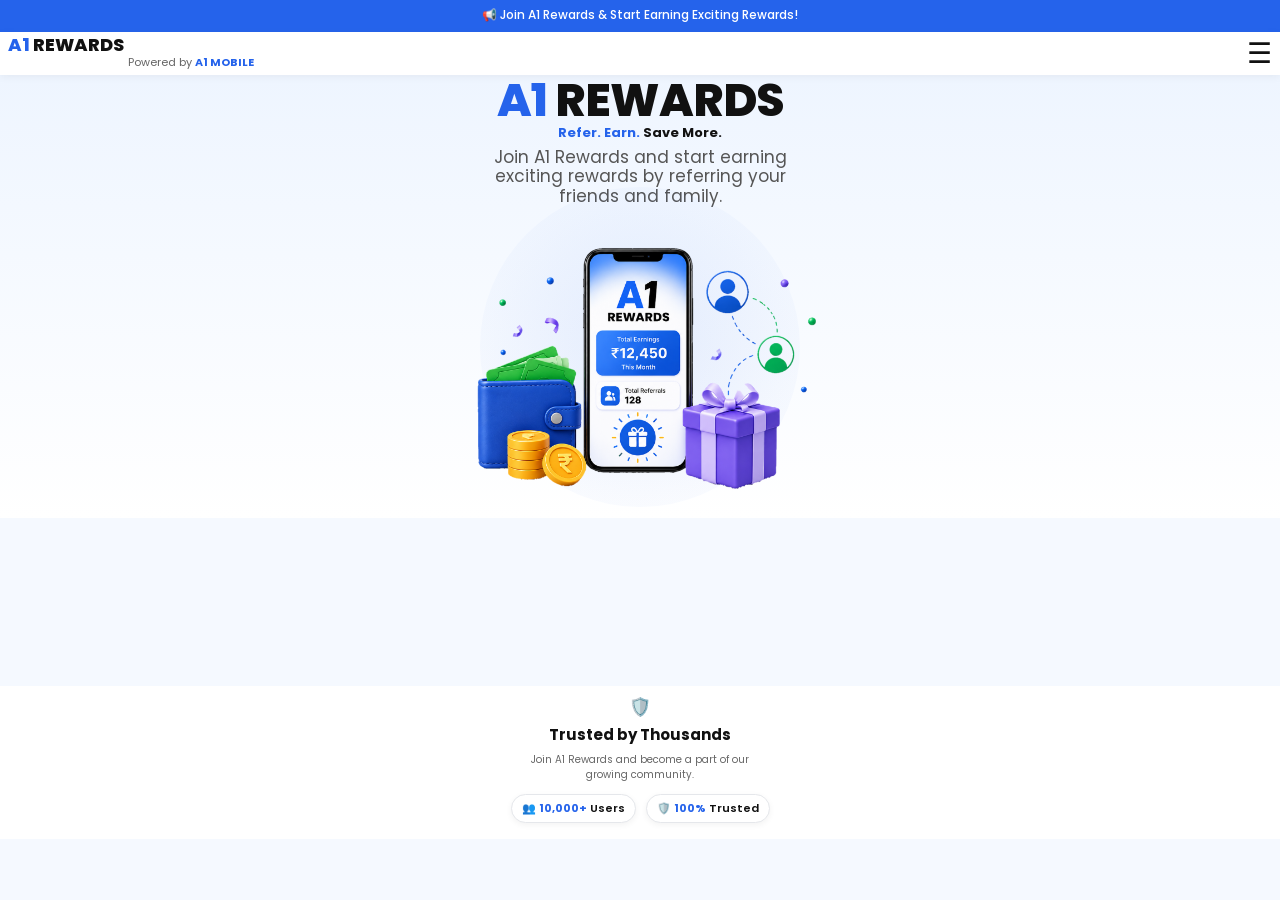
==== index.html @ 9399c65f "Add HTML structure to index.html" ====
<!DOCTYPE html>
<html lang="en">

<head>
    <meta charset="UTF-8">
    <meta name="viewport" content="width=device-width, initial-scale=1.0">

    <title>A1 Rewards</title>
    

    <link rel="stylesheet" href="style.css">

    <link rel="preconnect" href="https://fonts.googleapis.com">
    <link rel="preconnect" href="https://fonts.gstatic.com" crossorigin>

    <link href="https://fonts.googleapis.com/css2?family=Poppins:wght@300;400;500;600;700;800&display=swap" rel="stylesheet">
</head>

<body>

    <!-- ===================================================== -->
<!-- =============== HOME PAGE START ====================== -->
<!-- ===================================================== -->
<main id="homePage">
    
    <!-- Announcement Bar -->
    <div id="announcementBar">

        <p>
            📢 Join A1 Rewards & Start Earning Exciting Rewards!
        </p>

    </div>

    <!-- Header -->
    <header id="mainHeader">

        <div id="logoSection">

            <h1>
                <span class="blue">A1</span>
                <span class="black">REWARDS</span>
            </h1>

            <p>Powered by <span>A1 MOBILE</span></p>

        </div>

        <button id="menuButton">

            ☰

        </button>

    </header>


<!-- Hero Section -->

<section id="heroSection" >

    <div id="heroBackground"></div>

    <div id="heroContent">

        <h2 class="stagger">

            <span class="blue">A1</span>

            <span class="black">REWARDS</span>

        </h2>

        <h3 class="stagger">

            <span class="blue">Refer.</span>

            <span class="blue">Earn.</span>

            <span class="black">Save More.</span>

        </h3>

        <p class="stagger">

            Join A1 Rewards and start earning exciting rewards by referring your friends and family.

        </p>

    </div>

    <div id="heroImage" class="stagger">

        <img src="images/hero.png" alt="Hero Image">

    </div>

</section>
<!-- Action Buttons -->
<section id="homeContent">

    <section id="actionSection" class="reveal">

        <button id="loginBtn" class="stagger">👥 Login</button>
        
        <button id="registerBtn" class="stagger">👤 Register</button>

    </section>

    <section id="featuresSection" class="reveal">

        <div class="featureCard">
            <div class="featureIcon">🛡️</div>
            <h3>100% Secure</h3>
            <p>Your data is always safe</p>
        </div>

        <div class="featureCard">
            <div class="featureIcon">🎁</div>
            <h3>Instant Rewards</h3>
            <p>Earn rewards instantly</p>
        </div>

        <div class="featureCard">
            <div class="featureIcon">⚡</div>
            <h3>Fast Payout</h3>
            <p>Withdraw earnings easily</p>
        </div>

        <div class="featureCard">
            <div class="featureIcon">🎧</div>
            <h3>24/7 Support</h3>
            <p>Always here to help</p>
        </div>

    </section>

    <section id="trustedSection" class="reveal">

        <div id="trustedIcon">🛡️</div>

        <h2>Trusted by Thousands</h2>

        <p>Join A1 Rewards and become a part of our growing community.</p>

        <div id="trustedBadges">

    <div class="trustedBadge">
        👥 <strong>10,000+</strong> Users
    </div>

    <div class="trustedBadge">
        🛡️ <strong>100%</strong> Trusted
    </div>

        </div>

    </section>

</main>

    <!-- ===================================================== -->
<!-- ================ HOME PAGE END ======================= -->
<!-- ===================================================== -->

    <!-- ====================================== -->
<!-- ============ LOGIN PAGE START ========= -->
<!-- ====================================== -->

    <!-- =========================
         LOGIN PAGE
    ========================== -->

    <section id="loginPage">
        <div class="top-bar">
📢 Join A1 Rewards & Start Earning Exciting Rewards!
</div>

<header class="main-header">

    <div class="logo-area">

        <h1>
            <span class="blue">A1</span>
            REWARDS
        </h1>

        <p>
            Powered by
            <span>A1 MOBILE</span>
        </p>

    </div>

<button class="menu-btn">
<svg width="30" height="22" viewBox="0 0 24 24">
    <path d="M3 6H21M3 12H21M3 18H21"
          stroke="#111"
          stroke-width="2.5"
          stroke-linecap="round"/>
</svg>
</button>

</header>

<div class="hero">

    <h2>
        Welcome
        <span>Back!</span>
    </h2>

    <p class="subtitle">
        Login to access your A1 Rewards account
    </p>
<div class="login-card">
<div class="input-group">
    <label class="input-label">Mobile Number</label>

    <div class="input-field">
        <div class="left-icon">
            <img src="images/contact-icon.png" alt="">
        </div>

        <input
            type="tel"
            placeholder="Enter your mobile number">

        <div class="right-icon">
            <img src="images/card.svg" alt="">
        </div>
    </div>
</div>

<div class="input-group password-group">
    <label class="input-label">Password</label>

    <div class="input-field">
        <div class="left-icon">
            <img src="images/lock.png" alt="">
        </div>

        <input
            type="password"
            id="password"
            placeholder="Enter your password">

        <div class="right-icon">
            <img src="images/eye.svg" alt="Show Password">
        </div>
    </div>
</div>
    <div class="remember-row">

    <label class="remember-me">
        <input type="checkbox" checked>
        <span>Remember me</span>
    </label>

    <a href="#" class="forgot-password">
        Forgot Password?
    </a>

    </div>
    <button class="login-btn">
    <img src="images/login.svg" alt="">
    Login
    </button>
<div class="or-divider">
    <span></span>
    <b>OR</b>
    <span></span>
</div>

<div class="register-box">

    <div class="register-icon">
        <img src="images/register.svg" alt="Register">
    </div>

    <div class="register-text">
        <strong>New to A1 Rewards?</strong>
        <small>Create an account and start earning rewards.</small>
    </div>

    <button class="register-btn">
        Register Now
        <span>›</span>
    </button>

</div>
    <div class="security-features">

    <div class="security-item">
        <div class="security-icon">
    <svg viewBox="0 0 48 48" aria-hidden="true">
        <path d="M24 4L39 10V22C39 32 32.5 40 24 44C15.5 40 9 32 9 22V10L24 4Z"/>
        <path d="M17 24L22 29L32 18"/>
    </svg>
        </div>
        <div class="security-text">
            <strong>256-bit SSL</strong>
            <span>Encrypted</span>
        </div>
    </div>

    <div class="security-divider"></div>

    <div class="security-item">
        <div class="security-icon">
    <svg viewBox="0 0 48 48" aria-hidden="true">
        <rect x="10" y="20" width="28" height="22" rx="3"/>
        <path d="M16 20V14C16 9.6 19.6 6 24 6C28.4 6 32 9.6 32 14V20"/>
        <circle cx="24" cy="31" r="2"/>
        <path d="M24 33V37"/>
    </svg>
        </div>
        <div class="security-text">
            <strong>100% Secure</strong>
            <span>&amp; Safe</span>
        </div>
    </div>

    <div class="security-divider"></div>

    <div class="security-item">
        <div class="security-icon">
    <svg viewBox="0 0 48 48" aria-hidden="true">
        <circle cx="18" cy="16" r="7"/>
        <circle cx="32" cy="17" r="6"/>
        <path d="M6 39C6 31.5 11.5 26 18 26C24.5 26 30 31.5 30 39"/>
        <path d="M27 28C34 27.5 40 32 40 39"/>
    </svg>
        </div>
        <div class="security-text">
            <strong>Trusted by</strong>
            <span>Thousands</span>
        </div>
    </div>

    </div>
    
</div>

<div class="bottom-flow">

    <img src="images/bottom-flow.svg" alt="">

</div>
        <img src="images/right-flow.png" class="hero-right-flow" alt="">

    <div class="security-center">

    <img src="images/security-rings.png" class="security-rings" alt="">

        <h1 class="hero-title">
    Welcome <span>Back!</span>
</h1>

<p class="hero-text">
    Login to access your A1 Rewards account
</p>

    </div>
    
    <div class="hero-stars">
    <span style="top:70px;left:45px;opacity:1.8;"></span>
    <span style="top:15px;left:300px;opacity:.30;"></span>
    <span style="top:45px;left:280px;opacity:1.5;"></span>
    <span style="top:120px;left:320px;opacity:.90;"></span>
    <span style="top:200px;left:355px;opacity:.1;"></span>
    <span style="top:210px;left:370px;opacity:.90;"></span>
    <span style="top:240px;left:373px;opacity:.1;"></span>
    <span style="top:45px;left:260px;opacity:.1;"></span>
    </div>
</div>
    </div>
    </section>

<!-- ====================================== -->
<!-- ============= LOGIN PAGE END ========= -->
<!-- ====================================== -->

    <!-- ===================================================== -->
<!-- ============== REGISTER PAGE START ================== -->
<!-- ===================================================== -->

<!DOCTYPE html>
<html lang="en">
<head>
    <meta charset="UTF-8">
    <meta name="viewport" content="width=device-width, initial-scale=1.0">
    <title>A1 Rewards</title>

    <link rel="stylesheet" href="style.css">
</head>

<body>

</body>
</html>
---- style.css ----
/* =========================
   A1 Rewards
   Mobile First
========================= */

/* ===================================================== */
/* =============== HOME PAGE CSS START ================== */
/* ===================================================== */

*{
    margin:0;
    padding:0;
    box-sizing:border-box;
}

body{

    font-family:'Poppins',sans-serif;

    background:#f5f9ff;

    color:#222;

    overflow-x:hidden;

}

/* Announcement */

#announcementBar{

    width:100%;

    background:#2563eb;

    color:#fff;

    text-align:center;

    padding:6px 10px;

    font-size:12px;

    font-weight:500;
   
    min-height: 32px;

}

/* Header */

#mainHeader{
    display:flex;
    justify-content:space-between;
    align-items:center;
    padding:4px 8px;
    background:#fff;
    position:sticky;
    top:0;
    z-index:1000;
    box-shadow:0 2px 8px rgba(0,0,0,.05);
}


/* Logo */

#logoSection h1{

    font-size:18px;

    font-weight:800;

    line-height:1;
   
    margin:0;

}

.blue{

    color:#2563eb;

}

.black{

    color:#111;

}

#logoSection p{

    margin-top:0px;

    font-size:11px;

    color:#666;

   margin-left:120px

}

#logoSection p span{

    color:#2563eb;

    font-weight:700;

}

/* Menu */

#menuButton{

    border:none;

    background:none;

    font-size:28px;

    color:#111;

    cursor:pointer;

}
/* =========================
   HERO SECTION
========================= */

#heroSection{

    position:relative;

    padding:22px 18px 0px;

    text-align:center;

    overflow:hidden;

    background:linear-gradient(180deg,#eef5ff 0%,#ffffff 100%);

}

#heroBackground{
    position:absolute;
    width:390px;
    height:390px;
    border-radius:50%;
    background:rgba(37,99,235,.10);
    top:125px;
    left:50%;
    transform:translateX(-50%);
   opacity:.18;
    z-index:1;
   display:none;
}

#heroContent{

    position:relative;

    z-index:2;

}

#heroContent h2{
    font-weight:800;
    line-height:1;
    margin-bottom:2px;
   margin-top:-20px;
   white-space:nowrap;
   font-size:46px;
   letter-spacing:-1px;
}

#heroContent h3{
    font-size:13px;
    font-weight:700;
    margin-bottom:7px;
    line-height:1.2;
}

#heroContent p{
    max-width:310px;
    margin:0 auto 8px;
    color:#555;
    font-size:17px;
    line-height:1.15;
    font-weight:400;
   text-align: center;
}

#heroImage{

    position:relative;

    z-index:2;

    margin-top:-8px;
   margin-bottom:0px;

}

#heroImage img{
    width:100%;
    max-width:390px;
    display:block;
    margin:0 auto;
   position: relative;
   z-index: 2;
   height:auto;
}

#heroImage::before{
    content:"";
    position:absolute;
    left:50%;
    top:50%;
    transform:translate(-50%,-50%);
    width:320px;
    height:320px;
    border-radius:50%;
    background:radial-gradient(circle, rgba(37,99,235,.10) 0%, rgba(37,99,235,.03) 65%, transparent 100%);
    z-index:-1;
   margin-top: -15px;
   display:block;
}



/* =========================
   BUTTONS
========================= */

#actionSection{

    padding:0px 20px 8px;

     position: relative;

    display:flex;

   z-index: 10;

   margin-top:-25px;
   
   padding-top:0;

    flex-direction:column;

    gap:8px;

}

#loginBtn{

    height:40px;

    border:none;

    border-radius:30px;

    background:#2563eb;

    color:#fff;

    font-size:15px;

    font-weight:700;

    box-shadow:0 10px 25px rgba(37,99,235,.25);
margin-bottom:10px;
}

#registerBtn{

    height:40px;

   margin-bottom:4px;

    border:2px solid #2563eb;

    border-radius:18px;

    background:#fff;

    color:#2563eb;

    font-size:15px;

    font-weight:700;

}
/* =========================
   FEATURES SECTION
========================= */

#featuresSection{
    display:grid;
    grid-template-columns:repeat(4,1fr);
    gap:0;
    margin:8px 16px 0;
    background:#fff;
    border-radius:18px;
    overflow:hidden;
    box-shadow:0 6px 18px rgba(0,0,0,.06);
}

.featureCard{
    text-align:center;
    padding:6px 3px;
    min-height:70px;
    border-right:1px solid #ececec;
    background:#fff;
}

.featureCard:last-child{
    border-right:none;
}

.featureIcon{
    font-size:17px;
    margin-bottom:3px;
}

.featureCard h3{
    font-size:7px;
    font-weight:700;
    color:#111;
    margin-bottom:2px;
   line-height:1.1;
}

.featureCard p{
    font-size:6px;
    color:#666;
    line-height:1.2;
}

@media(max-width:768px){

    #featuresSection{
        grid-template-columns:repeat(4,1fr);
        margin:0 12px;
    }

    .featureCard{
        padding:8px 4px;
    }

    .featureIcon{
        font-size:20px;
    }

    .featureCard h3{
        font-size:9px;
    }

    .featureCard p{
        font-size:8px;
        line-height:1.3;
    }

}
/* =========================
   TRUSTED SECTION
========================= */

#trustedSection{
    padding:2px 18px 16px;
   margin-top:5px;
    text-align:center;
    background:#fff;
}

#trustedIcon{
    font-size:18px;
    margin-bottom:6px;
   margin-top:5px;
}

#trustedSection h2{
    font-size:15px;
    font-weight:700;
    color:#111;
   margin-top:0;
    margin-bottom:8px;
   line-height:1.2;
}

#trustedSection p{
    max-width:240px;
   margin:0 auto 12px;
    font-size:10px;
    line-height:1.5;
    color:#666;
}

#trustedBadges{
    display:flex;
    justify-content:center;
    gap:10px;
    flex-wrap:wrap;
    margin-top:8px;
}

.trustedBadge{
    background:#fff;
    border:1px solid #e5e7eb;
    border-radius:18px;
    padding:5px 10px;
    font-size:11px;
    font-weight:600;
    color:#111;
    box-shadow:0 2px 6px rgba(0,0,0,.05);
}

.trustedBadge strong{
    color:#2563eb;
}

/* ===================================================== */
/* ============ HOME PAGE LOAD ANIMATIONS ============== */
/* ===================================================== */

#announcementBar,
#mainHeader,
#heroContent h2,
#heroContent h3,
#heroContent p,
#heroImage,
#loginBtn,
#registerBtn,
.featureCard,
#trustedSection{
   opacity:0;

}

/* Announcement */

#announcementBar{
    animation:topSlide .6s ease forwards;
}

/* Header */

#mainHeader{
    animation:topSlide .7s ease forwards;
    animation-delay:.15s;
}

/* Hero Title */

#heroContent h2{
    animation:zoomIn .7s ease forwards;
    animation-delay:.35s;
}

/* Hero Subtitle */

#heroContent h3{
    animation:fadeUp .6s ease forwards;
    animation-delay:.55s;
}

/* Hero Text */

#heroContent p{
    animation:fadeUp .6s ease forwards;
    animation-delay:.75s;
}

/* Hero Image */

#heroImage{
    animation:zoomImage .8s ease forwards;
    animation-delay:.95s;
}

/* Login */

#loginBtn{
    animation:fadeUp .6s ease forwards;
    animation-delay:1.15s;
}

/* Register */

#registerBtn{
    animation:fadeUp .6s ease forwards;
    animation-delay:1.3s;
}

/* Features */

.featureCard:nth-child(1){
    animation:fadeUp .5s ease forwards;
    animation-delay:1.45s;
}

.featureCard:nth-child(2){
    animation:fadeUp .5s ease forwards;
    animation-delay:1.55s;
}

.featureCard:nth-child(3){
    animation:fadeUp .5s ease forwards;
    animation-delay:1.65s;
}

.featureCard:nth-child(4){
    animation:fadeUp .5s ease forwards;
    animation-delay:1.75s;
}

/* Trusted */

#trustedSection{
    animation:fadeUp .6s ease forwards;
    animation-delay:1.95s;
}

/* ================= KEYFRAMES ================= */

@keyframes topSlide{

    from{
        opacity:0;
        transform:translateY(-30px);
    }

    to{
        opacity:1;
        transform:translateY(0);
    }

}

@keyframes fadeUp{

    from{
        opacity:0;
        transform:translateY(35px);
    }

    to{
        opacity:1;
        transform:translateY(0);
    }

}

@keyframes zoomIn{

    from{
        opacity:0;
        transform:scale(.8);
    }

    to{
        opacity:1;
        transform:scale(1);
    }

}

@keyframes zoomImage{

    from{
        opacity:0;
        transform:scale(.8);
    }

    to{
        opacity:1;
        transform:scale(1);
    }

}

/* ========================================= */
/* HERO FLOATING ANIMATION */
/* ========================================= */

#heroImage img{

    animation:
    zoomImage .8s ease forwards,
    heroFloat 4s ease-in-out infinite;

    animation-delay:
    .95s,
    1.8s;

}

@keyframes heroFloat{

    0%{
        transform:translateY(0px);
    }

    50%{
        transform:translateY(-10px);
    }

    100%{
        transform:translateY(0px);
    }

}

/* ========================================= */
/* PREMIUM GLOW ANIMATIONS */
/* ========================================= */

/* Hero Glow */

#heroImage::before{

    animation: glowPulse 5s ease-in-out infinite;

}

/* Login Button */

#loginBtn{

    animation:
        fadeUp .6s ease forwards,
        buttonPulse 2.8s ease-in-out infinite;

    animation-delay:
        1.15s,
        2.2s;

}

/* Register Button */

#registerBtn{

    transition:.35s ease;

}

#registerBtn:hover{

    transform:translateY(-2px);

    box-shadow:0 10px 25px rgba(37,99,235,.18);

}

/* ============================= */

@keyframes glowPulse{

    0%{

        transform:translate(-50%,-50%) scale(1);

        opacity:.25;

    }

    50%{

        transform:translate(-50%,-50%) scale(1.08);

        opacity:.45;

    }

    100%{

        transform:translate(-50%,-50%) scale(1);

        opacity:.25;

    }

}

@keyframes buttonPulse{

    0%{

        box-shadow:0 10px 25px rgba(37,99,235,.25);

    }

    50%{

        box-shadow:0 0 35px rgba(37,99,235,.45);

    }

    100%{

        box-shadow:0 10px 25px rgba(37,99,235,.25);

    }

}

/* ========================================= */
/* SCROLL REVEAL */
/* ========================================= */

.reveal{

    opacity:0;

    transform:translateY(50px);

    transition:

        opacity .8s ease,

        transform .8s ease;

}

.reveal.active{

    opacity:1;

    transform:translateY(0);

}

/* ========================================= */
/* STAGGER ANIMATION */
/* ========================================= */

.stagger{

    opacity:0;

    transform:translateY(25px);

}

.stagger.show{

    animation:staggerUp .65s ease forwards;

}

@keyframes staggerUp{

    from{

        opacity:0;

        transform:translateY(25px);

    }

    to{

        opacity:1;

        transform:translateY(0);

    }

}

/* LOGIN BUTTON CLICK EFFECT */
#loginBtn{
    cursor: pointer;
    transition: transform 0.12s ease, box-shadow 0.12s ease;
}

#loginBtn:active{
    transform: scale(0.94);
    box-shadow: 0 4px 12px rgba(37,99,235,.25);
}

#registerBtn{
    cursor: pointer;
    transition: transform 0.12s ease, box-shadow 0.12s ease;
}

#registerBtn:active{
    transform: scale(0.94);
    box-shadow: 0 4px 12px rgba(37,99,235,.18);
}

/* ===================================================== */
/* ================ HOME PAGE CSS END =================== */
/* ===================================================== */


/* ===================================================== */
/* ================ 02. LOGIN PAGE CSS START =========== */
/* ===================================================== */
*{
    margin:0;
    padding:0;
    
    box-sizing:border-box;
}

.hero{
    
    height:calc(100vh - 75px);

    text-align:center;
    padding-top:35px;
    color:#fff;
    overflow:hidden;
   background:linear-gradient(
        180deg,
        #04112d 0%,
        #061b52 35%,
        #0a3ea8 70%,
        #8fb6ff 88%,
        #ffffff 100%
    );
}

/* PAGE SWITCH FIX */

#homePage{
    display:block;
}

#loginPage{
    display:none;
}

body.login-mode #homePage{
    display:none !important;
}

body.login-mode #loginPage{
    display:block !important;
}

.hero{
    position: relative;
    overflow: hidden;
}

.hero::before{
    content: "";
    position: absolute;

    top: -25px;
    left: -25px;

    width: 200px;
    height: 200px;

    background: url("images/left-shield.png") no-repeat;
    background-size: contain;

    opacity: .30;
    
    pointer-events: none;
    z-index: 0;
}
/* BLUE FOG */
.hero::after{
    content: "";
    position: absolute;

    top: -115px;
    left: 0px;

    width: 220px;
    height: 220px;

    background: radial-gradient(circle,
    rgba(45,130,255,.45) 0%,
    rgba(35,110,255,.25) 45%,
    rgba(20,70,180,.10) 70%,
    transparent 100%);
    border-radius: 50%;

    opacity: .8;
    filter: blur(35px);

    pointer-events: none;
    z-index: 1;
}
/* TOP BAR */
.top-bar{
    height:25px;
    background:#1f5cff;
    color:#fff;
    display:flex;
    align-items:center;
    justify-content:center;
    font-size:12px;
    font-weight:600;
    text-align:center;
    padding:0 12px;
    line-height:1.2;
}
/* HEADER */

.main-header{
    height:50px;
    background:#fff;
    display:flex;
    align-items:center;
    justify-content:space-between;
    padding:0 18px;
    box-shadow:0 2px 12px rgba(0,0,0,.08);
}
.logo-area h1{
    font-size:20px;
    margin:0;
    font-weight:800;
}

.logo-area p{
    margin-top:2px;
    font-size:7px;
    color:#666;
}

.logo-area span{
    color:#1f5cff;
}
.menu-btn{
    width:40px;
    height:40px;
    display:flex;
    align-items:center;
    justify-content:center;
    background:transparent;
    border:none;
    padding:0;
    margin-right:8px;
}

/* HERO */



.security-logo{

    width:110px;

}

.hero h2{
display: none;
}

.hero h2 span{

    color:#1e6bff;

}

.subtitle{
display: none;
}

/* LOGIN CARD */

.login-card{
    width:95%;
    max-width:590px;
    
    background:#fff;

    border-radius:28px;

    padding:36px 14px 60px;

    box-shadow:
    0 15px 40px rgba(0,0,0,.18);
position:absolute;

left:50%;
top:200px;

transform:translateX(-50%);

z-index:10;
    padding-bottom: 35px !important;
}

.hero-right-flow{
    position: absolute;

    right: -30px;
    top: -20px;

    width: 150px;
    height: auto;

    opacity: .10;

    pointer-events: none;
    z-index: 0;
    }
.hero-stars{
    position:absolute;
    inset:0;
    pointer-events:none;
    z-index:1;
}
.hero-stars span{
    position:absolute;
    width:4px;
    height:4px;
    border-radius:50%;
    background:#4fb8ff;
    box-shadow:
    0 0 5px #4fb8ff,
    0 0 12px #4fb8ff,
    0 0 22px #4fb8ff,
    0 0 35px rgba(79,184,255,.8);
}

.hero-stars span::after{
    content:"";
    position:absolute;

    width:2px;
    height:2px;

    top:1px;
    left:1px;

    border-radius:50%;
    background:#ffffff;

    box-shadow:0 0 6px #ffffff;
}

.security-rings{
    position: absolute;
    top: -35px;
    left: 50%;
    transform: translateX(-50%);
    width: 160px;
    height: auto;
    z-index: 2;
    pointer-events: none;
}

.hero-title{
    margin-top: 80px;
    font-size: 35px;
    font-weight: 800;
    color: #ffffff;
    text-align: center;
}

.hero-title span{
    color: #1e6bff;
}

.hero-text{
    margin-bottom: 20px;
    margin-top: 0px;
    font-size: 15px;
    color: rgba(255,255,255,.85);
    text-align: center;
}
.input-label{
    display:block;
    text-align:left;
    padding-left:2px;
    font-size:14px;
    font-weight:700;
    color:#111;
    position:relative;
    left:0px;
    margin-top: -8px;
    margin-bottom:6px;
}

.input-field{
    margin-left: -10px;
    position: relative;
    width:100%;
    max-width:100%;
    margin-top: 10px;
    height:35px;
    border:2px solid #eceffd;
    border-radius:8px;
    overflow:hidden;
    background:#fff;
    display:flex;
    align-items:center;
    border: 1px solid #e8ecfa;

    padding:0 6px;   /* ya 8px */
}

.left-icon{
    width:30px;
    height:30px;

    margin:0 6px 0 0;          /* ye sabse important hai */

    border-radius:3px;

    background:linear-gradient(180deg,#2f7cff,#155dff);

    display:flex;
    align-items:center;
    justify-content:center;

    box-shadow:0 6px 14px rgba(47,124,255,.35);

    flex-shrink:0;
}

.left-icon img{
    position: relative;
    top: 0px;
    width:50px;
    height:50px;
    object-fit:contain;
}

.input-field input{
    border: none;
    outline: none;
    background: transparent;
    flex: 1;
    font-size: 16px;
    padding: 0 10px;
    padding-left:16px;
    padding-right:12px;
}
.right-icon{

    width:62px;

    display:flex;

    justify-content:center;

    align-items:center;

    font-size:22px;

    color:#bdbdbd;
}

.right-icon{
    width:60px;
    display:flex;
    align-items:center;
    justify-content:center;
}

.right-icon img{
    width:24px;
    height:24px;
    opacity:0.6;
    cursor:pointer;
}

.input-group{
    margin-bottom:22px;
}

.password-group{
    margin-top:8px;
}

.remember-row{
    display:flex;
    justify-content:space-between;
    align-items:center;
    margin:18px 10px 25px;
}

.remember-me{
    display:flex;
    align-items:center;
    gap:8px;
    font-size:16px;
    color:#333;
    font-weight:500;
}

.remember-me input{
    width:18px;
    height:18px;
    accent-color:#1565ff;
}

.forgot-password{
    color:#1565ff;
    text-decoration:none;
    font-size:16px;
    font-weight:600;
}

.forgot-password:hover{
    text-decoration:underline;
}

.login-btn{
    width:100%;
    height:40px;
    margin-top:20px;
    border:none;
    border-radius:30px;
    background:linear-gradient(90deg,#0f5cff,#1f6cff);
    color:#fff;
    font-size:15px;
    font-weight:700;
    display:flex;
    justify-content:center;
    align-items:center;
    gap:12px;
    cursor:pointer;
    box-shadow:0 8px 20px rgba(0,80,255,.35);
}

.login-btn img{
    width:24px;
    height:24px;
    filter:brightness(0) invert(1);
}

/* OR DIVIDER */

.or-divider{
    width:100%;
    display:flex;
    align-items:center;
    gap:8px;
    margin:28px 0 20px;
    margin-top: 5px !important;
    margin-bottom: 8px !important;
}

.or-divider span{
    flex:1;
    height:1px;
    background:#d9dfe8;
}

.or-divider b{
    font-size:14px;
    font-weight:500;
    color:#777;
}


/* REGISTER BOX */

.register-box{
    width:100%;
    height: 60px;
    min-height:60px;
    padding:8px 12px;
    background:#f1f6ff;
    border-radius:18px;

    display:flex;
    align-items:center;
    gap:12px;

    box-sizing:border-box;
}


/* REGISTER ICON */

.register-icon{
    width:40px;
    height:40px;
    flex-shrink:0;

    display:flex;
    align-items:center;
    justify-content:center;
}

.register-icon img{
    width:100%;
    height:100%;
    object-fit:contain;
}


/* TEXT */

.register-text{
    flex:1;
    justify-content: center;
    min-width:0;
    margin-left: 8px;
    align-items: flex-start;
    display:flex;
    text-align: left;
    transform: translateY(2px);
    flex-direction:column;
    gap:4px;
}

.register-text strong{
    display: block;
    margin-bottom: 4px;
    font-size:10px;
    line-height: 20px;
    color:#111;
    white-space:nowrap;
}

.register-text small{
    display:block;
    font-size:8px;
    color:#667085;
    line-height:18px;
    font-weight:550;

    margin-top:-15px !important;
}


/* REGISTER BUTTON */

.register-btn{
    flex-shrink:0;
    height:21px;
    padding:0 10px;

    background:#fff;
    border:1.5px solid #1465df;
    border-radius:8px;

    color:#1465df;
    font-size:8px;
    font-weight:600;

    display:flex;
    align-items:center;
    gap:5px;
}

.register-btn span{
    font-size:18px;
    line-height:1;
}

/* SECURITY FEATURES */
.security-icon {
    width: 30px;
    height: 30px;
    flex-shrink: 0;
    display: flex;
    align-items: center;
    justify-content: center;
    transform: translateY(8px);
}

.security-icon svg {
    width: 28px;
    height: 28px;
    fill: none;
    stroke: #1769e8;
    stroke-width: 2.2;
    stroke-linecap: round;
    stroke-linejoin: round;
}
.security-text {
    display: flex;
    flex-direction: column;
    justify-content: center;
    line-height: 15px;
    text-align: left;
}

.security-text strong {
    font-size: 11px;
    font-weight: 600;
    color: #222;
    white-space: nowrap;
}

.security-text span {
    font-size: 10px;
    font-weight: 400;
    color: #555;
    white-space: nowrap;
}

.security-features {
    width: 100%;
    display: flex;
    flex-direction: row;
    align-items: center;
    justify-content: space-between;
    gap: 0;
    margin-top: 18px;
    padding: 0 8px;
    box-sizing: border-box;
}

.security-item {
    flex: 1;
    display: flex;
    flex-direction: row;
    align-items: center;
    justify-content: center;
    gap: 7px;
    min-width: 0;
}

.security-divider {
    width: 1px;
    height: 32px;
    background: #d8d8d8;
    flex-shrink: 0;
}

.bottom-flow {
    position: absolute;
    left: 0;
    bottom: -30px;
    width: 100%;
    height: 150px;
    overflow: hidden;
    z-index: 1;
    pointer-events: none;
}

.bottom-flow img {
    display: block;
    width: 100%;
    height: 100%;
    object-fit: fill;
}

/* ===== FINAL BOTTOM FLOW + LOGO ===== */

.bottom-flow {
    position: absolute !important;
    left: 0 !important;
    bottom: -15px !important;

    width: 100% !important;
    height: 125px !important;

    margin: 0 !important;
    padding: 0 !important;

    overflow: visible !important;
    line-height: 0 !important;

    z-index: 1 !important;
    pointer-events: none !important;

    background: transparent !important;
}

/* Only bottom wave */
.bottom-flow > img:first-child {
    display: block !important;

    width: 100% !important;
    height: 125px !important;

    object-fit: fill !important;
    object-position: center bottom !important;

    margin: 0 !important;
    padding: 0 !important;
}
/* ===== ADVANCED ANIMATION 01 ===== */

.security-rings {
    animation: securityPulse 2.8s ease-in-out infinite;
    transform-origin: 50% 50%;
    will-change: filter, opacity;
}

@keyframes securityPulse {
    0%, 100% {
        filter:
            drop-shadow(0 0 2px rgba(0, 180, 255, .25))
            drop-shadow(0 0 6px rgba(0, 120, 255, .10));
        opacity: .94;
    }

    50% {
        filter:
            drop-shadow(0 0 5px rgba(0, 210, 255, .75))
            drop-shadow(0 0 18px rgba(0, 130, 255, .45));
        opacity: 1;
    }
}

/* ===== ADVANCED STAR TWINKLE ===== */

.hero-stars span {
    animation: starTwinkle 2s ease-in-out infinite;
    transform-origin: center;
    will-change: transform, opacity, filter;
}

.hero-stars span:nth-child(1) {
    animation-delay: 0s;
}

.hero-stars span:nth-child(2) {
    animation-delay: .35s;
}

.hero-stars span:nth-child(3) {
    animation-delay: .7s;
}

.hero-stars span:nth-child(4) {
    animation-delay: 1.05s;
}

.hero-stars span:nth-child(5) {
    animation-delay: 1.4s;
}

.hero-stars span:nth-child(6) {
    animation-delay: 1.75s;
}

.hero-stars span:nth-child(7) {
    animation-delay: .5s;
}

.hero-stars span:nth-child(8) {
    animation-delay: 1.2s;
}

@keyframes starTwinkle {

    0%, 100% {
        transform: scale(.55);
        opacity: .25;
        filter: brightness(.8);
    }

    50% {
        transform: scale(1.8);
        opacity: 1;
        filter: brightness(2);
    }
}

/* ===== STEP 3 : SECURITY SHIELD ENERGY ===== */

.security-rings {
    animation:
        shieldPulse 2.8s ease-in-out infinite,
        shieldGlow 2.8s ease-in-out infinite;
    transform-origin: center;
    will-change: transform, filter;
}

@keyframes shieldPulse {
    0%, 100% {
        transform: translateX(-50%) scale(0.96);
    }

    50% {
        transform: translateX(-50%) scale(1.06);
    }
}

@keyframes shieldGlow {
    0%, 100% {
        filter: brightness(1) drop-shadow(0 0 0px rgba(0, 180, 255, 0));
    }

    50% {
        filter: brightness(1.25) drop-shadow(0 0 12px rgba(0, 200, 255, 0.75));
    }
}

.security-rings {
    animation:
        shieldPulse 2.8s ease-in-out infinite,
        shieldGlow 2.8s ease-in-out infinite;
    transform-origin: center;
    will-change: transform, filter;
}

@keyframes shieldPulse {
    0%, 100% {
        transform: translateX(-50%) scale(0.96);
    }

    50% {
        transform: translateX(-50%) scale(1.06);
    }
}

@keyframes shieldGlow {
    0%, 100% {
        filter: brightness(1) drop-shadow(0 0 0px rgba(0, 180, 255, 0));
    }

    50% {
        filter: brightness(1.25) drop-shadow(0 0 12px rgba(0, 200, 255, 0.75));
    }
}


/* ===== STEP 4 : LOGIN BUTTON LIGHT SWEEP ===== */

.login-btn {
    position: relative;
    overflow: hidden;
    isolation: isolate;
}

/* Moving light */
.login-btn::before {
    content: "";
    position: absolute;
    top: 0;
    left: -80%;
    width: 45%;
    height: 100%;

    background: linear-gradient(
        110deg,
        transparent 0%,
        rgba(255,255,255,0.08) 35%,
        rgba(255,255,255,0.65) 50%,
        rgba(255,255,255,0.08) 65%,
        transparent 100%
    );

    transform: skewX(-20deg);
    animation: loginShine 3.2s ease-in-out infinite;

    pointer-events: none;
    z-index: 1;
}

/* Icon + text uper rahenge */
.login-btn img,
.login-btn {
    isolation: isolate;
}

@keyframes loginShine {
    0% {
        left: -80%;
    }

    45%,
    100% {
        left: 130%;
    }
}

/* ===== STEP 5 : ADVANCED INPUT FOCUS ===== */

.login-input {
    transition:
        border-color 0.3s ease,
        box-shadow 0.3s ease,
        transform 0.25s ease,
        background 0.3s ease;
}

.login-input:focus {
    border-color: #2475ff !important;
    background: #ffffff !important;

    box-shadow:
        0 0 0 3px rgba(36, 117, 255, 0.12),
        0 8px 24px rgba(36, 117, 255, 0.12) !important;

    transform: translateY(-2px);
    outline: none;
}

/* Placeholder smooth */
.login-input::placeholder {
    transition: opacity 0.25s ease;
}

.login-input:focus::placeholder {
    opacity: 0.45;
}

/* ===== STEP 5 FIX : PREMIUM INPUT FOCUS ===== */

.input-field {
    transition:
        border-color 0.35s ease,
        box-shadow 0.35s ease,
        transform 0.25s ease,
        background 0.35s ease;
}

.input-field:focus-within {
    border-color: #1e6bff !important;

    box-shadow:
        0 0 0 3px rgba(30,107,255,.12),
        0 6px 20px rgba(30,107,255,.18) !important;

    transform: translateY(-2px);
    background: #ffffff !important;
}

.input-field:focus-within .left-icon {
    transform: scale(1.05);
    box-shadow: 0 0 14px rgba(30,107,255,.35);
}

.input-field .left-icon {
    transition:
        transform 0.3s ease,
        box-shadow 0.3s ease;
}

.input-field input {
    transition: color 0.3s ease;
}

.input-field input:focus {
    outline: none;
}

/* ===== STEP 6 : LOGIN BUTTON PREMIUM ANIMATION ===== */

.login-btn {
    background: linear-gradient(
        120deg,
        #0f5cff,
        #1f6cff,
        #62a8ff,
        #1f6cff,
        #0f5cff
    ) !important;

    background-size: 300% 100% !important;

    animation: loginPremium 3s ease-in-out infinite !important;

    box-shadow:
        0 8px 20px rgba(0,80,255,.35),
        0 0 0 rgba(30,107,255,0);
}

@keyframes loginPremium {

    0% {
        background-position: 0% 50%;
        box-shadow:
            0 8px 20px rgba(0,80,255,.35),
            0 0 0 rgba(30,107,255,0);
    }

    50% {
        background-position: 100% 50%;
        box-shadow:
            0 8px 24px rgba(0,80,255,.45),
            0 0 18px rgba(30,107,255,.20);
    }

    100% {
        background-position: 0% 50%;
        box-shadow:
            0 8px 20px rgba(0,80,255,.35),
            0 0 0 rgba(30,107,255,0);
    }
}

/* ===== STEP 7 : LOGIN BUTTON PRESS EFFECT ===== */

.login-btn {
    transition:
        transform 0.12s ease,
        box-shadow 0.12s ease !important;
}

.login-btn:active {
    transform: scale(0.96) !important;

    box-shadow:
        0 3px 10px rgba(0,80,255,.35),
        0 0 25px rgba(30,107,255,.35) !important;
}

/* ===== STEP 8 : FORGOT PASSWORD PREMIUM GLOW ===== */

.forgot-password {
    position: relative !important;
    display: inline-block;
    color: #246BDB !important;
    text-decoration: none !important;
    transition: all 0.25s ease;
}

/* Animated blue underline */
.forgot-password::after {
    content: "";
    position: absolute;
    left: 0;
    bottom: -4px;
    width: 0;
    height: 2px;
    background: #1677ff;
    border-radius: 10px;
    box-shadow: 0 0 8px rgba(22,119,255,.8);
    transition: width 0.35s ease;
}

/* Touch / press effect */
.forgot-password:active,
.forgot-password:focus {
    color: #075cff !important;
    transform: scale(0.96);
    text-shadow: 0 0 10px rgba(22,119,255,.55);
}

.forgot-password:active::after,
.forgot-password:focus::after {
    width: 100%;
}

/* ===== STEP 9 : PREMIUM INPUT ICON PULSE ===== */

.input-field .left-icon {
    transition: transform 0.3s ease, box-shadow 0.3s ease;
    animation: iconPulse 2.8s ease-in-out infinite;
}

.input-field .left-icon img {
    transition: transform 0.3s ease, filter 0.3s ease;
}

/* Soft premium breathing effect */
@keyframes iconPulse {
    0%, 100% {
        transform: scale(1);
        box-shadow: 0 0 0 rgba(30,107,255,0);
    }

    50% {
        transform: scale(1.035);
        box-shadow: 0 0 16px rgba(30,107,255,.22);
    }
}

/* Touch / focus par stronger effect */
.input-field:focus-within .left-icon {
    transform: scale(1.08);
    box-shadow:
        0 0 10px rgba(30,107,255,.35),
        0 0 22px rgba(30,107,255,.18);
}

.input-field:focus-within .left-icon img {
    transform: scale(1.08);
    filter: brightness(1.15);
}

/* ===== STEP 10 : PREMIUM EYE ICON ===== */

.password-group .right-icon {
    cursor: pointer;
    transition: transform 0.25s ease, filter 0.25s ease;
}

.password-group .right-icon img {
    transition:
        transform 0.3s ease,
        filter 0.3s ease,
        opacity 0.3s ease;
}

/* Touch / tap feedback */
.password-group .right-icon:active {
    transform: scale(0.88);
}

.password-group .right-icon:active img {
    transform: scale(1.15);
    filter: brightness(1.15);
}

/* Soft breathing glow */
.password-group .right-icon img {
    animation: eyeBreath 3s ease-in-out infinite;
}

@keyframes eyeBreath {
    0%, 100% {
        transform: scale(1);
        opacity: 0.72;
    }

    50% {
        transform: scale(1.06);
        opacity: 1;
    }
}

/* Password field active hone par */
.password-group .input-field:focus-within .right-icon img {
    filter: drop-shadow(0 0 6px rgba(30,107,255,.45));
    opacity: 1;
}

/* ===== STEP 11 : PREMIUM REMEMBER CHECKBOX ===== */

.remember-me input {
    appearance: none;
    -webkit-appearance: none;

    width: 19px;
    height: 19px;
    margin: 0;

    border: 2px solid #cbd5e1;
    border-radius: 5px;
    background: #fff;

    display: grid;
    place-items: center;
    cursor: pointer;

    transition:
        background 0.25s ease,
        border-color 0.25s ease,
        transform 0.2s ease,
        box-shadow 0.25s ease;
}

/* Check mark */
.remember-me input::before {
    content: "";
    width: 5px;
    height: 9px;

    border-right: 2px solid #fff;
    border-bottom: 2px solid #fff;

    transform: rotate(45deg) scale(0);
    transition: transform 0.2s ease;
}

/* Checked state */
.remember-me input:checked {
    background: #1565ff;
    border-color: #1565ff;

    box-shadow:
        0 0 0 4px rgba(21,101,255,.10),
        0 4px 10px rgba(21,101,255,.25);

    animation: rememberPop 0.35s ease;
}

.remember-me input:checked::before {
    transform: rotate(45deg) scale(1);
}

/* Tap effect */
.remember-me input:active {
    transform: scale(0.82);
}

@keyframes rememberPop {
    0% {
        transform: scale(0.75);
    }

    60% {
        transform: scale(1.12);
    }

    100% {
        transform: scale(1);
    }
}
/* ===== STEP 12 : PREMIUM REGISTER BUTTON ===== */

.register-btn {
    position: relative;
    overflow: hidden;
    isolation: isolate;

    transition:
        transform 0.25s ease,
        box-shadow 0.25s ease,
        background 0.25s ease;

    box-shadow: 0 3px 10px rgba(20,101,223,.08);
}

/* Moving shine */
.register-btn::before {
    content: "";
    position: absolute;

    top: -30%;
    left: -80%;

    width: 45%;
    height: 160%;

    background: linear-gradient(
        110deg,
        transparent,
        rgba(255,255,255,.85),
        transparent
    );

    transform: skewX(-20deg);

    animation: registerShine 3.2s ease-in-out infinite;

    pointer-events: none;
}

/* Text + arrow above shine */
.register-btn {
    z-index: 1;
}

.register-btn span,
.register-btn {
    isolation: isolate;
}

/* Soft breathing glow */
.register-btn {
    animation: registerGlow 3s ease-in-out infinite;
}

/* Touch effect */
.register-btn:active {
    transform: scale(.94);
    box-shadow:
        0 2px 6px rgba(20,101,223,.15);
}

/* Arrow animation */
.register-btn span {
    display: inline-block;
    transition: transform .25s ease;
}

.register-btn:active span {
    transform: translateX(4px);
}

/* Shine movement */
@keyframes registerShine {

    0%, 45% {
        left: -80%;
    }

    70%, 100% {
        left: 140%;
    }
}

/* Very subtle premium glow */
@keyframes registerGlow {

    0%, 100% {
        box-shadow: 0 3px 10px rgba(20,101,223,.08);
    }

    50% {
        box-shadow:
            0 5px 16px rgba(20,101,223,.18);
    }
}

/* ===== STEP 13 : PREMIUM OR DIVIDER ===== */

.or-divider {
    position: relative;
    overflow: hidden;
}

.or-divider::before,
.or-divider::after {
    transition: box-shadow 0.3s ease;
}

/* Moving light across divider */
.or-divider::before {
    content: "";
    position: absolute;
    top: 50%;
    left: -30%;
    width: 25%;
    height: 1px;

    background: linear-gradient(
        90deg,
        transparent,
        rgba(30,107,255,.8),
        transparent
    );

    animation: dividerLight 3.5s linear infinite;
}

/* Soft OR glow */
.or-divider span {
    position: relative;
    z-index: 2;
    animation: orGlow 2.8s ease-in-out infinite;
}

@keyframes dividerLight {
    0% {
        left: -30%;
    }

    100% {
        left: 110%;
    }
}

@keyframes orGlow {
    0%, 100% {
        opacity: .65;
        text-shadow: 0 0 0 rgba(30,107,255,0);
    }

    50% {
        opacity: 1;
        text-shadow: 0 0 8px rgba(30,107,255,.35);
    }
}

/* ===== STEP 14 : OR PREMIUM LIGHT SWEEP ===== */

.or-divider {
    position: relative !important;
    overflow: hidden !important;
}

.or-divider span {
    position: relative !important;
    overflow: hidden !important;
}

/* OR ke dono sides par moving blue light */
.or-divider span::after {
    content: "";
    position: absolute;

    top: 0;
    left: -60%;

    width: 45%;
    height: 100%;

    background: linear-gradient(
        90deg,
        transparent,
        rgba(30,107,255,.75),
        transparent
    );

    animation: orLineSweep 2.8s ease-in-out infinite;
}

/* Right line thoda delay se */
.or-divider span:last-child::after {
    animation-delay: 1.4s;
}

/* OR text */
.or-divider b {
    position: relative;
    z-index: 5;

    color: #7b8494 !important;

    animation: orTextPulse 2.8s ease-in-out infinite;
}

@keyframes orLineSweep {

    0% {
        left: -60%;
        opacity: 0;
    }

    20% {
        opacity: 1;
    }

    70% {
        opacity: 1;
    }

    100% {
        left: 120%;
        opacity: 0;
    }
}

@keyframes orTextPulse {

    0%, 100% {
        opacity: .65;
        transform: scale(1);
    }

    50% {
        opacity: 1;
        transform: scale(1.06);
        text-shadow: 0 0 8px rgba(30,107,255,.25);
    }
}

/* ===== STEP 15 : SECURITY ICONS PREMIUM FLOAT ===== */

.security-item i,
.security-item img {
    animation: securityFloat 3s ease-in-out infinite;
    transform-origin: center;
}

.security-item:nth-child(2) i,
.security-item:nth-child(2) img {
    animation-delay: .8s;
}

.security-item:nth-child(3) i,
.security-item:nth-child(3) img {
    animation-delay: 1.6s;
}

@keyframes securityFloat {

    0%, 100% {
        transform: translateY(0) scale(1);
        filter: drop-shadow(0 0 0 rgba(30,107,255,0));
    }

    50% {
        transform: translateY(-5px) scale(1.05);
        filter: drop-shadow(0 0 7px rgba(30,107,255,.35));
    }
}

/* ===== STEP 15 FIX : SECURITY ICON PREMIUM FLOAT ===== */

.security-icon {
    animation: securityIconFloat 3s ease-in-out infinite;
    transform-origin: center;
}

.security-item:nth-of-type(3) .security-icon {
    animation-delay: 0.8s;
}

.security-item:nth-of-type(5) .security-icon {
    animation-delay: 1.6s;
}

.security-item:nth-of-type(7) .security-icon {
    animation-delay: 2.4s;
}

@keyframes securityIconFloat {

    0%, 100% {
        transform: translateY(8px) scale(1);
        filter: drop-shadow(0 0 0 rgba(23,105,232,0));
    }

    50% {
        transform: translateY(3px) scale(1.08);
        filter: drop-shadow(0 0 7px rgba(23,105,232,.40));
    }
}

/* =========================================
   STEP — REGISTER BUTTON PREMIUM SHINE
   ========================================= */

#registerBtn{
    position: relative !important;
    overflow: hidden !important;
    isolation: isolate;
}

/* Moving shine */
#registerBtn::after{
    content: "" !important;
    position: absolute !important;
    top: -20% !important;
    left: -70% !important;

    width: 35% !important;
    height: 140% !important;

    background: rgba(255,255,255,.55) !important;

    transform: skewX(-25deg) !important;
    filter: blur(2px) !important;

    animation: registerShine 3.2s ease-in-out infinite !important;

    pointer-events: none !important;
    z-index: 1 !important;
}

/* Keep button text/icon above shine */
#registerBtn *{
    position: relative;
    z-index: 2;
}

@keyframes registerShine{

    0%{
        left: -70%;
    }

    45%{
        left: 125%;
    }

    100%{
        left: 125%;
    }

}

/* ===========================
   LOGIN PAGE CSS END
=========================== */

/* =========================================================
   A1 REWARDS — REGISTER PAGE BACKGROUND
   STEP 1 : REGISTER PAGE BACKGROUND DESIGN
   ========================================================= */
---- style.css ----
/* =========================
   A1 Rewards
   Mobile First
========================= */

/* ===================================================== */
/* =============== HOME PAGE CSS START ================== */
/* ===================================================== */

*{
    margin:0;
    padding:0;
    box-sizing:border-box;
}

body{

    font-family:'Poppins',sans-serif;

    background:#f5f9ff;

    color:#222;

    overflow-x:hidden;

}

/* Announcement */

#announcementBar{

    width:100%;

    background:#2563eb;

    color:#fff;

    text-align:center;

    padding:6px 10px;

    font-size:12px;

    font-weight:500;
   
    min-height: 32px;

}

/* Header */

#mainHeader{
    display:flex;
    justify-content:space-between;
    align-items:center;
    padding:4px 8px;
    background:#fff;
    position:sticky;
    top:0;
    z-index:1000;
    box-shadow:0 2px 8px rgba(0,0,0,.05);
}


/* Logo */

#logoSection h1{

    font-size:18px;

    font-weight:800;

    line-height:1;
   
    margin:0;

}

.blue{

    color:#2563eb;

}

.black{

    color:#111;

}

#logoSection p{

    margin-top:0px;

    font-size:11px;

    color:#666;

   margin-left:120px

}

#logoSection p span{

    color:#2563eb;

    font-weight:700;

}

/* Menu */

#menuButton{

    border:none;

    background:none;

    font-size:28px;

    color:#111;

    cursor:pointer;

}
/* =========================
   HERO SECTION
========================= */

#heroSection{

    position:relative;

    padding:22px 18px 0px;

    text-align:center;

    overflow:hidden;

    background:linear-gradient(180deg,#eef5ff 0%,#ffffff 100%);

}

#heroBackground{
    position:absolute;
    width:390px;
    height:390px;
    border-radius:50%;
    background:rgba(37,99,235,.10);
    top:125px;
    left:50%;
    transform:translateX(-50%);
   opacity:.18;
    z-index:1;
   display:none;
}

#heroContent{

    position:relative;

    z-index:2;

}

#heroContent h2{
    font-weight:800;
    line-height:1;
    margin-bottom:2px;
   margin-top:-20px;
   white-space:nowrap;
   font-size:46px;
   letter-spacing:-1px;
}

#heroContent h3{
    font-size:13px;
    font-weight:700;
    margin-bottom:7px;
    line-height:1.2;
}

#heroContent p{
    max-width:310px;
    margin:0 auto 8px;
    color:#555;
    font-size:17px;
    line-height:1.15;
    font-weight:400;
   text-align: center;
}

#heroImage{

    position:relative;

    z-index:2;

    margin-top:-8px;
   margin-bottom:0px;

}

#heroImage img{
    width:100%;
    max-width:390px;
    display:block;
    margin:0 auto;
   position: relative;
   z-index: 2;
   height:auto;
}

#heroImage::before{
    content:"";
    position:absolute;
    left:50%;
    top:50%;
    transform:translate(-50%,-50%);
    width:320px;
    height:320px;
    border-radius:50%;
    background:radial-gradient(circle, rgba(37,99,235,.10) 0%, rgba(37,99,235,.03) 65%, transparent 100%);
    z-index:-1;
   margin-top: -15px;
   display:block;
}



/* =========================
   BUTTONS
========================= */

#actionSection{

    padding:0px 20px 8px;

     position: relative;

    display:flex;

   z-index: 10;

   margin-top:-25px;
   
   padding-top:0;

    flex-direction:column;

    gap:8px;

}

#loginBtn{

    height:40px;

    border:none;

    border-radius:30px;

    background:#2563eb;

    color:#fff;

    font-size:15px;

    font-weight:700;

    box-shadow:0 10px 25px rgba(37,99,235,.25);
margin-bottom:10px;
}

#registerBtn{

    height:40px;

   margin-bottom:4px;

    border:2px solid #2563eb;

    border-radius:18px;

    background:#fff;

    color:#2563eb;

    font-size:15px;

    font-weight:700;

}
/* =========================
   FEATURES SECTION
========================= */

#featuresSection{
    display:grid;
    grid-template-columns:repeat(4,1fr);
    gap:0;
    margin:8px 16px 0;
    background:#fff;
    border-radius:18px;
    overflow:hidden;
    box-shadow:0 6px 18px rgba(0,0,0,.06);
}

.featureCard{
    text-align:center;
    padding:6px 3px;
    min-height:70px;
    border-right:1px solid #ececec;
    background:#fff;
}

.featureCard:last-child{
    border-right:none;
}

.featureIcon{
    font-size:17px;
    margin-bottom:3px;
}

.featureCard h3{
    font-size:7px;
    font-weight:700;
    color:#111;
    margin-bottom:2px;
   line-height:1.1;
}

.featureCard p{
    font-size:6px;
    color:#666;
    line-height:1.2;
}

@media(max-width:768px){

    #featuresSection{
        grid-template-columns:repeat(4,1fr);
        margin:0 12px;
    }

    .featureCard{
        padding:8px 4px;
    }

    .featureIcon{
        font-size:20px;
    }

    .featureCard h3{
        font-size:9px;
    }

    .featureCard p{
        font-size:8px;
        line-height:1.3;
    }

}
/* =========================
   TRUSTED SECTION
========================= */

#trustedSection{
    padding:2px 18px 16px;
   margin-top:5px;
    text-align:center;
    background:#fff;
}

#trustedIcon{
    font-size:18px;
    margin-bottom:6px;
   margin-top:5px;
}

#trustedSection h2{
    font-size:15px;
    font-weight:700;
    color:#111;
   margin-top:0;
    margin-bottom:8px;
   line-height:1.2;
}

#trustedSection p{
    max-width:240px;
   margin:0 auto 12px;
    font-size:10px;
    line-height:1.5;
    color:#666;
}

#trustedBadges{
    display:flex;
    justify-content:center;
    gap:10px;
    flex-wrap:wrap;
    margin-top:8px;
}

.trustedBadge{
    background:#fff;
    border:1px solid #e5e7eb;
    border-radius:18px;
    padding:5px 10px;
    font-size:11px;
    font-weight:600;
    color:#111;
    box-shadow:0 2px 6px rgba(0,0,0,.05);
}

.trustedBadge strong{
    color:#2563eb;
}

/* ===================================================== */
/* ============ HOME PAGE LOAD ANIMATIONS ============== */
/* ===================================================== */

#announcementBar,
#mainHeader,
#heroContent h2,
#heroContent h3,
#heroContent p,
#heroImage,
#loginBtn,
#registerBtn,
.featureCard,
#trustedSection{
   opacity:0;

}

/* Announcement */

#announcementBar{
    animation:topSlide .6s ease forwards;
}

/* Header */

#mainHeader{
    animation:topSlide .7s ease forwards;
    animation-delay:.15s;
}

/* Hero Title */

#heroContent h2{
    animation:zoomIn .7s ease forwards;
    animation-delay:.35s;
}

/* Hero Subtitle */

#heroContent h3{
    animation:fadeUp .6s ease forwards;
    animation-delay:.55s;
}

/* Hero Text */

#heroContent p{
    animation:fadeUp .6s ease forwards;
    animation-delay:.75s;
}

/* Hero Image */

#heroImage{
    animation:zoomImage .8s ease forwards;
    animation-delay:.95s;
}

/* Login */

#loginBtn{
    animation:fadeUp .6s ease forwards;
    animation-delay:1.15s;
}

/* Register */

#registerBtn{
    animation:fadeUp .6s ease forwards;
    animation-delay:1.3s;
}

/* Features */

.featureCard:nth-child(1){
    animation:fadeUp .5s ease forwards;
    animation-delay:1.45s;
}

.featureCard:nth-child(2){
    animation:fadeUp .5s ease forwards;
    animation-delay:1.55s;
}

.featureCard:nth-child(3){
    animation:fadeUp .5s ease forwards;
    animation-delay:1.65s;
}

.featureCard:nth-child(4){
    animation:fadeUp .5s ease forwards;
    animation-delay:1.75s;
}

/* Trusted */

#trustedSection{
    animation:fadeUp .6s ease forwards;
    animation-delay:1.95s;
}

/* ================= KEYFRAMES ================= */

@keyframes topSlide{

    from{
        opacity:0;
        transform:translateY(-30px);
    }

    to{
        opacity:1;
        transform:translateY(0);
    }

}

@keyframes fadeUp{

    from{
        opacity:0;
        transform:translateY(35px);
    }

    to{
        opacity:1;
        transform:translateY(0);
    }

}

@keyframes zoomIn{

    from{
        opacity:0;
        transform:scale(.8);
    }

    to{
        opacity:1;
        transform:scale(1);
    }

}

@keyframes zoomImage{

    from{
        opacity:0;
        transform:scale(.8);
    }

    to{
        opacity:1;
        transform:scale(1);
    }

}

/* ========================================= */
/* HERO FLOATING ANIMATION */
/* ========================================= */

#heroImage img{

    animation:
    zoomImage .8s ease forwards,
    heroFloat 4s ease-in-out infinite;

    animation-delay:
    .95s,
    1.8s;

}

@keyframes heroFloat{

    0%{
        transform:translateY(0px);
    }

    50%{
        transform:translateY(-10px);
    }

    100%{
        transform:translateY(0px);
    }

}

/* ========================================= */
/* PREMIUM GLOW ANIMATIONS */
/* ========================================= */

/* Hero Glow */

#heroImage::before{

    animation: glowPulse 5s ease-in-out infinite;

}

/* Login Button */

#loginBtn{

    animation:
        fadeUp .6s ease forwards,
        buttonPulse 2.8s ease-in-out infinite;

    animation-delay:
        1.15s,
        2.2s;

}

/* Register Button */

#registerBtn{

    transition:.35s ease;

}

#registerBtn:hover{

    transform:translateY(-2px);

    box-shadow:0 10px 25px rgba(37,99,235,.18);

}

/* ============================= */

@keyframes glowPulse{

    0%{

        transform:translate(-50%,-50%) scale(1);

        opacity:.25;

    }

    50%{

        transform:translate(-50%,-50%) scale(1.08);

        opacity:.45;

    }

    100%{

        transform:translate(-50%,-50%) scale(1);

        opacity:.25;

    }

}

@keyframes buttonPulse{

    0%{

        box-shadow:0 10px 25px rgba(37,99,235,.25);

    }

    50%{

        box-shadow:0 0 35px rgba(37,99,235,.45);

    }

    100%{

        box-shadow:0 10px 25px rgba(37,99,235,.25);

    }

}

/* ========================================= */
/* SCROLL REVEAL */
/* ========================================= */

.reveal{

    opacity:0;

    transform:translateY(50px);

    transition:

        opacity .8s ease,

        transform .8s ease;

}

.reveal.active{

    opacity:1;

    transform:translateY(0);

}

/* ========================================= */
/* STAGGER ANIMATION */
/* ========================================= */

.stagger{

    opacity:0;

    transform:translateY(25px);

}

.stagger.show{

    animation:staggerUp .65s ease forwards;

}

@keyframes staggerUp{

    from{

        opacity:0;

        transform:translateY(25px);

    }

    to{

        opacity:1;

        transform:translateY(0);

    }

}

/* LOGIN BUTTON CLICK EFFECT */
#loginBtn{
    cursor: pointer;
    transition: transform 0.12s ease, box-shadow 0.12s ease;
}

#loginBtn:active{
    transform: scale(0.94);
    box-shadow: 0 4px 12px rgba(37,99,235,.25);
}

#registerBtn{
    cursor: pointer;
    transition: transform 0.12s ease, box-shadow 0.12s ease;
}

#registerBtn:active{
    transform: scale(0.94);
    box-shadow: 0 4px 12px rgba(37,99,235,.18);
}

/* ===================================================== */
/* ================ HOME PAGE CSS END =================== */
/* ===================================================== */


/* ===================================================== */
/* ================ 02. LOGIN PAGE CSS START =========== */
/* ===================================================== */
*{
    margin:0;
    padding:0;
    
    box-sizing:border-box;
}

.hero{
    
    height:calc(100vh - 75px);

    text-align:center;
    padding-top:35px;
    color:#fff;
    overflow:hidden;
   background:linear-gradient(
        180deg,
        #04112d 0%,
        #061b52 35%,
        #0a3ea8 70%,
        #8fb6ff 88%,
        #ffffff 100%
    );
}

/* PAGE SWITCH FIX */

#homePage{
    display:block;
}

#loginPage{
    display:none;
}

body.login-mode #homePage{
    display:none !important;
}

body.login-mode #loginPage{
    display:block !important;
}

.hero{
    position: relative;
    overflow: hidden;
}

.hero::before{
    content: "";
    position: absolute;

    top: -25px;
    left: -25px;

    width: 200px;
    height: 200px;

    background: url("images/left-shield.png") no-repeat;
    background-size: contain;

    opacity: .30;
    
    pointer-events: none;
    z-index: 0;
}
/* BLUE FOG */
.hero::after{
    content: "";
    position: absolute;

    top: -115px;
    left: 0px;

    width: 220px;
    height: 220px;

    background: radial-gradient(circle,
    rgba(45,130,255,.45) 0%,
    rgba(35,110,255,.25) 45%,
    rgba(20,70,180,.10) 70%,
    transparent 100%);
    border-radius: 50%;

    opacity: .8;
    filter: blur(35px);

    pointer-events: none;
    z-index: 1;
}
/* TOP BAR */
.top-bar{
    height:25px;
    background:#1f5cff;
    color:#fff;
    display:flex;
    align-items:center;
    justify-content:center;
    font-size:12px;
    font-weight:600;
    text-align:center;
    padding:0 12px;
    line-height:1.2;
}
/* HEADER */

.main-header{
    height:50px;
    background:#fff;
    display:flex;
    align-items:center;
    justify-content:space-between;
    padding:0 18px;
    box-shadow:0 2px 12px rgba(0,0,0,.08);
}
.logo-area h1{
    font-size:20px;
    margin:0;
    font-weight:800;
}

.logo-area p{
    margin-top:2px;
    font-size:7px;
    color:#666;
}

.logo-area span{
    color:#1f5cff;
}
.menu-btn{
    width:40px;
    height:40px;
    display:flex;
    align-items:center;
    justify-content:center;
    background:transparent;
    border:none;
    padding:0;
    margin-right:8px;
}

/* HERO */



.security-logo{

    width:110px;

}

.hero h2{
display: none;
}

.hero h2 span{

    color:#1e6bff;

}

.subtitle{
display: none;
}

/* LOGIN CARD */

.login-card{
    width:95%;
    max-width:590px;
    
    background:#fff;

    border-radius:28px;

    padding:36px 14px 60px;

    box-shadow:
    0 15px 40px rgba(0,0,0,.18);
position:absolute;

left:50%;
top:200px;

transform:translateX(-50%);

z-index:10;
    padding-bottom: 35px !important;
}

.hero-right-flow{
    position: absolute;

    right: -30px;
    top: -20px;

    width: 150px;
    height: auto;

    opacity: .10;

    pointer-events: none;
    z-index: 0;
    }
.hero-stars{
    position:absolute;
    inset:0;
    pointer-events:none;
    z-index:1;
}
.hero-stars span{
    position:absolute;
    width:4px;
    height:4px;
    border-radius:50%;
    background:#4fb8ff;
    box-shadow:
    0 0 5px #4fb8ff,
    0 0 12px #4fb8ff,
    0 0 22px #4fb8ff,
    0 0 35px rgba(79,184,255,.8);
}

.hero-stars span::after{
    content:"";
    position:absolute;

    width:2px;
    height:2px;

    top:1px;
    left:1px;

    border-radius:50%;
    background:#ffffff;

    box-shadow:0 0 6px #ffffff;
}

.security-rings{
    position: absolute;
    top: -35px;
    left: 50%;
    transform: translateX(-50%);
    width: 160px;
    height: auto;
    z-index: 2;
    pointer-events: none;
}

.hero-title{
    margin-top: 80px;
    font-size: 35px;
    font-weight: 800;
    color: #ffffff;
    text-align: center;
}

.hero-title span{
    color: #1e6bff;
}

.hero-text{
    margin-bottom: 20px;
    margin-top: 0px;
    font-size: 15px;
    color: rgba(255,255,255,.85);
    text-align: center;
}
.input-label{
    display:block;
    text-align:left;
    padding-left:2px;
    font-size:14px;
    font-weight:700;
    color:#111;
    position:relative;
    left:0px;
    margin-top: -8px;
    margin-bottom:6px;
}

.input-field{
    margin-left: -10px;
    position: relative;
    width:100%;
    max-width:100%;
    margin-top: 10px;
    height:35px;
    border:2px solid #eceffd;
    border-radius:8px;
    overflow:hidden;
    background:#fff;
    display:flex;
    align-items:center;
    border: 1px solid #e8ecfa;

    padding:0 6px;   /* ya 8px */
}

.left-icon{
    width:30px;
    height:30px;

    margin:0 6px 0 0;          /* ye sabse important hai */

    border-radius:3px;

    background:linear-gradient(180deg,#2f7cff,#155dff);

    display:flex;
    align-items:center;
    justify-content:center;

    box-shadow:0 6px 14px rgba(47,124,255,.35);

    flex-shrink:0;
}

.left-icon img{
    position: relative;
    top: 0px;
    width:50px;
    height:50px;
    object-fit:contain;
}

.input-field input{
    border: none;
    outline: none;
    background: transparent;
    flex: 1;
    font-size: 16px;
    padding: 0 10px;
    padding-left:16px;
    padding-right:12px;
}
.right-icon{

    width:62px;

    display:flex;

    justify-content:center;

    align-items:center;

    font-size:22px;

    color:#bdbdbd;
}

.right-icon{
    width:60px;
    display:flex;
    align-items:center;
    justify-content:center;
}

.right-icon img{
    width:24px;
    height:24px;
    opacity:0.6;
    cursor:pointer;
}

.input-group{
    margin-bottom:22px;
}

.password-group{
    margin-top:8px;
}

.remember-row{
    display:flex;
    justify-content:space-between;
    align-items:center;
    margin:18px 10px 25px;
}

.remember-me{
    display:flex;
    align-items:center;
    gap:8px;
    font-size:16px;
    color:#333;
    font-weight:500;
}

.remember-me input{
    width:18px;
    height:18px;
    accent-color:#1565ff;
}

.forgot-password{
    color:#1565ff;
    text-decoration:none;
    font-size:16px;
    font-weight:600;
}

.forgot-password:hover{
    text-decoration:underline;
}

.login-btn{
    width:100%;
    height:40px;
    margin-top:20px;
    border:none;
    border-radius:30px;
    background:linear-gradient(90deg,#0f5cff,#1f6cff);
    color:#fff;
    font-size:15px;
    font-weight:700;
    display:flex;
    justify-content:center;
    align-items:center;
    gap:12px;
    cursor:pointer;
    box-shadow:0 8px 20px rgba(0,80,255,.35);
}

.login-btn img{
    width:24px;
    height:24px;
    filter:brightness(0) invert(1);
}

/* OR DIVIDER */

.or-divider{
    width:100%;
    display:flex;
    align-items:center;
    gap:8px;
    margin:28px 0 20px;
    margin-top: 5px !important;
    margin-bottom: 8px !important;
}

.or-divider span{
    flex:1;
    height:1px;
    background:#d9dfe8;
}

.or-divider b{
    font-size:14px;
    font-weight:500;
    color:#777;
}


/* REGISTER BOX */

.register-box{
    width:100%;
    height: 60px;
    min-height:60px;
    padding:8px 12px;
    background:#f1f6ff;
    border-radius:18px;

    display:flex;
    align-items:center;
    gap:12px;

    box-sizing:border-box;
}


/* REGISTER ICON */

.register-icon{
    width:40px;
    height:40px;
    flex-shrink:0;

    display:flex;
    align-items:center;
    justify-content:center;
}

.register-icon img{
    width:100%;
    height:100%;
    object-fit:contain;
}


/* TEXT */

.register-text{
    flex:1;
    justify-content: center;
    min-width:0;
    margin-left: 8px;
    align-items: flex-start;
    display:flex;
    text-align: left;
    transform: translateY(2px);
    flex-direction:column;
    gap:4px;
}

.register-text strong{
    display: block;
    margin-bottom: 4px;
    font-size:10px;
    line-height: 20px;
    color:#111;
    white-space:nowrap;
}

.register-text small{
    display:block;
    font-size:8px;
    color:#667085;
    line-height:18px;
    font-weight:550;

    margin-top:-15px !important;
}


/* REGISTER BUTTON */

.register-btn{
    flex-shrink:0;
    height:21px;
    padding:0 10px;

    background:#fff;
    border:1.5px solid #1465df;
    border-radius:8px;

    color:#1465df;
    font-size:8px;
    font-weight:600;

    display:flex;
    align-items:center;
    gap:5px;
}

.register-btn span{
    font-size:18px;
    line-height:1;
}

/* SECURITY FEATURES */
.security-icon {
    width: 30px;
    height: 30px;
    flex-shrink: 0;
    display: flex;
    align-items: center;
    justify-content: center;
    transform: translateY(8px);
}

.security-icon svg {
    width: 28px;
    height: 28px;
    fill: none;
    stroke: #1769e8;
    stroke-width: 2.2;
    stroke-linecap: round;
    stroke-linejoin: round;
}
.security-text {
    display: flex;
    flex-direction: column;
    justify-content: center;
    line-height: 15px;
    text-align: left;
}

.security-text strong {
    font-size: 11px;
    font-weight: 600;
    color: #222;
    white-space: nowrap;
}

.security-text span {
    font-size: 10px;
    font-weight: 400;
    color: #555;
    white-space: nowrap;
}

.security-features {
    width: 100%;
    display: flex;
    flex-direction: row;
    align-items: center;
    justify-content: space-between;
    gap: 0;
    margin-top: 18px;
    padding: 0 8px;
    box-sizing: border-box;
}

.security-item {
    flex: 1;
    display: flex;
    flex-direction: row;
    align-items: center;
    justify-content: center;
    gap: 7px;
    min-width: 0;
}

.security-divider {
    width: 1px;
    height: 32px;
    background: #d8d8d8;
    flex-shrink: 0;
}

.bottom-flow {
    position: absolute;
    left: 0;
    bottom: -30px;
    width: 100%;
    height: 150px;
    overflow: hidden;
    z-index: 1;
    pointer-events: none;
}

.bottom-flow img {
    display: block;
    width: 100%;
    height: 100%;
    object-fit: fill;
}

/* ===== FINAL BOTTOM FLOW + LOGO ===== */

.bottom-flow {
    position: absolute !important;
    left: 0 !important;
    bottom: -15px !important;

    width: 100% !important;
    height: 125px !important;

    margin: 0 !important;
    padding: 0 !important;

    overflow: visible !important;
    line-height: 0 !important;

    z-index: 1 !important;
    pointer-events: none !important;

    background: transparent !important;
}

/* Only bottom wave */
.bottom-flow > img:first-child {
    display: block !important;

    width: 100% !important;
    height: 125px !important;

    object-fit: fill !important;
    object-position: center bottom !important;

    margin: 0 !important;
    padding: 0 !important;
}
/* ===== ADVANCED ANIMATION 01 ===== */

.security-rings {
    animation: securityPulse 2.8s ease-in-out infinite;
    transform-origin: 50% 50%;
    will-change: filter, opacity;
}

@keyframes securityPulse {
    0%, 100% {
        filter:
            drop-shadow(0 0 2px rgba(0, 180, 255, .25))
            drop-shadow(0 0 6px rgba(0, 120, 255, .10));
        opacity: .94;
    }

    50% {
        filter:
            drop-shadow(0 0 5px rgba(0, 210, 255, .75))
            drop-shadow(0 0 18px rgba(0, 130, 255, .45));
        opacity: 1;
    }
}

/* ===== ADVANCED STAR TWINKLE ===== */

.hero-stars span {
    animation: starTwinkle 2s ease-in-out infinite;
    transform-origin: center;
    will-change: transform, opacity, filter;
}

.hero-stars span:nth-child(1) {
    animation-delay: 0s;
}

.hero-stars span:nth-child(2) {
    animation-delay: .35s;
}

.hero-stars span:nth-child(3) {
    animation-delay: .7s;
}

.hero-stars span:nth-child(4) {
    animation-delay: 1.05s;
}

.hero-stars span:nth-child(5) {
    animation-delay: 1.4s;
}

.hero-stars span:nth-child(6) {
    animation-delay: 1.75s;
}

.hero-stars span:nth-child(7) {
    animation-delay: .5s;
}

.hero-stars span:nth-child(8) {
    animation-delay: 1.2s;
}

@keyframes starTwinkle {

    0%, 100% {
        transform: scale(.55);
        opacity: .25;
        filter: brightness(.8);
    }

    50% {
        transform: scale(1.8);
        opacity: 1;
        filter: brightness(2);
    }
}

/* ===== STEP 3 : SECURITY SHIELD ENERGY ===== */

.security-rings {
    animation:
        shieldPulse 2.8s ease-in-out infinite,
        shieldGlow 2.8s ease-in-out infinite;
    transform-origin: center;
    will-change: transform, filter;
}

@keyframes shieldPulse {
    0%, 100% {
        transform: translateX(-50%) scale(0.96);
    }

    50% {
        transform: translateX(-50%) scale(1.06);
    }
}

@keyframes shieldGlow {
    0%, 100% {
        filter: brightness(1) drop-shadow(0 0 0px rgba(0, 180, 255, 0));
    }

    50% {
        filter: brightness(1.25) drop-shadow(0 0 12px rgba(0, 200, 255, 0.75));
    }
}

.security-rings {
    animation:
        shieldPulse 2.8s ease-in-out infinite,
        shieldGlow 2.8s ease-in-out infinite;
    transform-origin: center;
    will-change: transform, filter;
}

@keyframes shieldPulse {
    0%, 100% {
        transform: translateX(-50%) scale(0.96);
    }

    50% {
        transform: translateX(-50%) scale(1.06);
    }
}

@keyframes shieldGlow {
    0%, 100% {
        filter: brightness(1) drop-shadow(0 0 0px rgba(0, 180, 255, 0));
    }

    50% {
        filter: brightness(1.25) drop-shadow(0 0 12px rgba(0, 200, 255, 0.75));
    }
}


/* ===== STEP 4 : LOGIN BUTTON LIGHT SWEEP ===== */

.login-btn {
    position: relative;
    overflow: hidden;
    isolation: isolate;
}

/* Moving light */
.login-btn::before {
    content: "";
    position: absolute;
    top: 0;
    left: -80%;
    width: 45%;
    height: 100%;

    background: linear-gradient(
        110deg,
        transparent 0%,
        rgba(255,255,255,0.08) 35%,
        rgba(255,255,255,0.65) 50%,
        rgba(255,255,255,0.08) 65%,
        transparent 100%
    );

    transform: skewX(-20deg);
    animation: loginShine 3.2s ease-in-out infinite;

    pointer-events: none;
    z-index: 1;
}

/* Icon + text uper rahenge */
.login-btn img,
.login-btn {
    isolation: isolate;
}

@keyframes loginShine {
    0% {
        left: -80%;
    }

    45%,
    100% {
        left: 130%;
    }
}

/* ===== STEP 5 : ADVANCED INPUT FOCUS ===== */

.login-input {
    transition:
        border-color 0.3s ease,
        box-shadow 0.3s ease,
        transform 0.25s ease,
        background 0.3s ease;
}

.login-input:focus {
    border-color: #2475ff !important;
    background: #ffffff !important;

    box-shadow:
        0 0 0 3px rgba(36, 117, 255, 0.12),
        0 8px 24px rgba(36, 117, 255, 0.12) !important;

    transform: translateY(-2px);
    outline: none;
}

/* Placeholder smooth */
.login-input::placeholder {
    transition: opacity 0.25s ease;
}

.login-input:focus::placeholder {
    opacity: 0.45;
}

/* ===== STEP 5 FIX : PREMIUM INPUT FOCUS ===== */

.input-field {
    transition:
        border-color 0.35s ease,
        box-shadow 0.35s ease,
        transform 0.25s ease,
        background 0.35s ease;
}

.input-field:focus-within {
    border-color: #1e6bff !important;

    box-shadow:
        0 0 0 3px rgba(30,107,255,.12),
        0 6px 20px rgba(30,107,255,.18) !important;

    transform: translateY(-2px);
    background: #ffffff !important;
}

.input-field:focus-within .left-icon {
    transform: scale(1.05);
    box-shadow: 0 0 14px rgba(30,107,255,.35);
}

.input-field .left-icon {
    transition:
        transform 0.3s ease,
        box-shadow 0.3s ease;
}

.input-field input {
    transition: color 0.3s ease;
}

.input-field input:focus {
    outline: none;
}

/* ===== STEP 6 : LOGIN BUTTON PREMIUM ANIMATION ===== */

.login-btn {
    background: linear-gradient(
        120deg,
        #0f5cff,
        #1f6cff,
        #62a8ff,
        #1f6cff,
        #0f5cff
    ) !important;

    background-size: 300% 100% !important;

    animation: loginPremium 3s ease-in-out infinite !important;

    box-shadow:
        0 8px 20px rgba(0,80,255,.35),
        0 0 0 rgba(30,107,255,0);
}

@keyframes loginPremium {

    0% {
        background-position: 0% 50%;
        box-shadow:
            0 8px 20px rgba(0,80,255,.35),
            0 0 0 rgba(30,107,255,0);
    }

    50% {
        background-position: 100% 50%;
        box-shadow:
            0 8px 24px rgba(0,80,255,.45),
            0 0 18px rgba(30,107,255,.20);
    }

    100% {
        background-position: 0% 50%;
        box-shadow:
            0 8px 20px rgba(0,80,255,.35),
            0 0 0 rgba(30,107,255,0);
    }
}

/* ===== STEP 7 : LOGIN BUTTON PRESS EFFECT ===== */

.login-btn {
    transition:
        transform 0.12s ease,
        box-shadow 0.12s ease !important;
}

.login-btn:active {
    transform: scale(0.96) !important;

    box-shadow:
        0 3px 10px rgba(0,80,255,.35),
        0 0 25px rgba(30,107,255,.35) !important;
}

/* ===== STEP 8 : FORGOT PASSWORD PREMIUM GLOW ===== */

.forgot-password {
    position: relative !important;
    display: inline-block;
    color: #246BDB !important;
    text-decoration: none !important;
    transition: all 0.25s ease;
}

/* Animated blue underline */
.forgot-password::after {
    content: "";
    position: absolute;
    left: 0;
    bottom: -4px;
    width: 0;
    height: 2px;
    background: #1677ff;
    border-radius: 10px;
    box-shadow: 0 0 8px rgba(22,119,255,.8);
    transition: width 0.35s ease;
}

/* Touch / press effect */
.forgot-password:active,
.forgot-password:focus {
    color: #075cff !important;
    transform: scale(0.96);
    text-shadow: 0 0 10px rgba(22,119,255,.55);
}

.forgot-password:active::after,
.forgot-password:focus::after {
    width: 100%;
}

/* ===== STEP 9 : PREMIUM INPUT ICON PULSE ===== */

.input-field .left-icon {
    transition: transform 0.3s ease, box-shadow 0.3s ease;
    animation: iconPulse 2.8s ease-in-out infinite;
}

.input-field .left-icon img {
    transition: transform 0.3s ease, filter 0.3s ease;
}

/* Soft premium breathing effect */
@keyframes iconPulse {
    0%, 100% {
        transform: scale(1);
        box-shadow: 0 0 0 rgba(30,107,255,0);
    }

    50% {
        transform: scale(1.035);
        box-shadow: 0 0 16px rgba(30,107,255,.22);
    }
}

/* Touch / focus par stronger effect */
.input-field:focus-within .left-icon {
    transform: scale(1.08);
    box-shadow:
        0 0 10px rgba(30,107,255,.35),
        0 0 22px rgba(30,107,255,.18);
}

.input-field:focus-within .left-icon img {
    transform: scale(1.08);
    filter: brightness(1.15);
}

/* ===== STEP 10 : PREMIUM EYE ICON ===== */

.password-group .right-icon {
    cursor: pointer;
    transition: transform 0.25s ease, filter 0.25s ease;
}

.password-group .right-icon img {
    transition:
        transform 0.3s ease,
        filter 0.3s ease,
        opacity 0.3s ease;
}

/* Touch / tap feedback */
.password-group .right-icon:active {
    transform: scale(0.88);
}

.password-group .right-icon:active img {
    transform: scale(1.15);
    filter: brightness(1.15);
}

/* Soft breathing glow */
.password-group .right-icon img {
    animation: eyeBreath 3s ease-in-out infinite;
}

@keyframes eyeBreath {
    0%, 100% {
        transform: scale(1);
        opacity: 0.72;
    }

    50% {
        transform: scale(1.06);
        opacity: 1;
    }
}

/* Password field active hone par */
.password-group .input-field:focus-within .right-icon img {
    filter: drop-shadow(0 0 6px rgba(30,107,255,.45));
    opacity: 1;
}

/* ===== STEP 11 : PREMIUM REMEMBER CHECKBOX ===== */

.remember-me input {
    appearance: none;
    -webkit-appearance: none;

    width: 19px;
    height: 19px;
    margin: 0;

    border: 2px solid #cbd5e1;
    border-radius: 5px;
    background: #fff;

    display: grid;
    place-items: center;
    cursor: pointer;

    transition:
        background 0.25s ease,
        border-color 0.25s ease,
        transform 0.2s ease,
        box-shadow 0.25s ease;
}

/* Check mark */
.remember-me input::before {
    content: "";
    width: 5px;
    height: 9px;

    border-right: 2px solid #fff;
    border-bottom: 2px solid #fff;

    transform: rotate(45deg) scale(0);
    transition: transform 0.2s ease;
}

/* Checked state */
.remember-me input:checked {
    background: #1565ff;
    border-color: #1565ff;

    box-shadow:
        0 0 0 4px rgba(21,101,255,.10),
        0 4px 10px rgba(21,101,255,.25);

    animation: rememberPop 0.35s ease;
}

.remember-me input:checked::before {
    transform: rotate(45deg) scale(1);
}

/* Tap effect */
.remember-me input:active {
    transform: scale(0.82);
}

@keyframes rememberPop {
    0% {
        transform: scale(0.75);
    }

    60% {
        transform: scale(1.12);
    }

    100% {
        transform: scale(1);
    }
}
/* ===== STEP 12 : PREMIUM REGISTER BUTTON ===== */

.register-btn {
    position: relative;
    overflow: hidden;
    isolation: isolate;

    transition:
        transform 0.25s ease,
        box-shadow 0.25s ease,
        background 0.25s ease;

    box-shadow: 0 3px 10px rgba(20,101,223,.08);
}

/* Moving shine */
.register-btn::before {
    content: "";
    position: absolute;

    top: -30%;
    left: -80%;

    width: 45%;
    height: 160%;

    background: linear-gradient(
        110deg,
        transparent,
        rgba(255,255,255,.85),
        transparent
    );

    transform: skewX(-20deg);

    animation: registerShine 3.2s ease-in-out infinite;

    pointer-events: none;
}

/* Text + arrow above shine */
.register-btn {
    z-index: 1;
}

.register-btn span,
.register-btn {
    isolation: isolate;
}

/* Soft breathing glow */
.register-btn {
    animation: registerGlow 3s ease-in-out infinite;
}

/* Touch effect */
.register-btn:active {
    transform: scale(.94);
    box-shadow:
        0 2px 6px rgba(20,101,223,.15);
}

/* Arrow animation */
.register-btn span {
    display: inline-block;
    transition: transform .25s ease;
}

.register-btn:active span {
    transform: translateX(4px);
}

/* Shine movement */
@keyframes registerShine {

    0%, 45% {
        left: -80%;
    }

    70%, 100% {
        left: 140%;
    }
}

/* Very subtle premium glow */
@keyframes registerGlow {

    0%, 100% {
        box-shadow: 0 3px 10px rgba(20,101,223,.08);
    }

    50% {
        box-shadow:
            0 5px 16px rgba(20,101,223,.18);
    }
}

/* ===== STEP 13 : PREMIUM OR DIVIDER ===== */

.or-divider {
    position: relative;
    overflow: hidden;
}

.or-divider::before,
.or-divider::after {
    transition: box-shadow 0.3s ease;
}

/* Moving light across divider */
.or-divider::before {
    content: "";
    position: absolute;
    top: 50%;
    left: -30%;
    width: 25%;
    height: 1px;

    background: linear-gradient(
        90deg,
        transparent,
        rgba(30,107,255,.8),
        transparent
    );

    animation: dividerLight 3.5s linear infinite;
}

/* Soft OR glow */
.or-divider span {
    position: relative;
    z-index: 2;
    animation: orGlow 2.8s ease-in-out infinite;
}

@keyframes dividerLight {
    0% {
        left: -30%;
    }

    100% {
        left: 110%;
    }
}

@keyframes orGlow {
    0%, 100% {
        opacity: .65;
        text-shadow: 0 0 0 rgba(30,107,255,0);
    }

    50% {
        opacity: 1;
        text-shadow: 0 0 8px rgba(30,107,255,.35);
    }
}

/* ===== STEP 14 : OR PREMIUM LIGHT SWEEP ===== */

.or-divider {
    position: relative !important;
    overflow: hidden !important;
}

.or-divider span {
    position: relative !important;
    overflow: hidden !important;
}

/* OR ke dono sides par moving blue light */
.or-divider span::after {
    content: "";
    position: absolute;

    top: 0;
    left: -60%;

    width: 45%;
    height: 100%;

    background: linear-gradient(
        90deg,
        transparent,
        rgba(30,107,255,.75),
        transparent
    );

    animation: orLineSweep 2.8s ease-in-out infinite;
}

/* Right line thoda delay se */
.or-divider span:last-child::after {
    animation-delay: 1.4s;
}

/* OR text */
.or-divider b {
    position: relative;
    z-index: 5;

    color: #7b8494 !important;

    animation: orTextPulse 2.8s ease-in-out infinite;
}

@keyframes orLineSweep {

    0% {
        left: -60%;
        opacity: 0;
    }

    20% {
        opacity: 1;
    }

    70% {
        opacity: 1;
    }

    100% {
        left: 120%;
        opacity: 0;
    }
}

@keyframes orTextPulse {

    0%, 100% {
        opacity: .65;
        transform: scale(1);
    }

    50% {
        opacity: 1;
        transform: scale(1.06);
        text-shadow: 0 0 8px rgba(30,107,255,.25);
    }
}

/* ===== STEP 15 : SECURITY ICONS PREMIUM FLOAT ===== */

.security-item i,
.security-item img {
    animation: securityFloat 3s ease-in-out infinite;
    transform-origin: center;
}

.security-item:nth-child(2) i,
.security-item:nth-child(2) img {
    animation-delay: .8s;
}

.security-item:nth-child(3) i,
.security-item:nth-child(3) img {
    animation-delay: 1.6s;
}

@keyframes securityFloat {

    0%, 100% {
        transform: translateY(0) scale(1);
        filter: drop-shadow(0 0 0 rgba(30,107,255,0));
    }

    50% {
        transform: translateY(-5px) scale(1.05);
        filter: drop-shadow(0 0 7px rgba(30,107,255,.35));
    }
}

/* ===== STEP 15 FIX : SECURITY ICON PREMIUM FLOAT ===== */

.security-icon {
    animation: securityIconFloat 3s ease-in-out infinite;
    transform-origin: center;
}

.security-item:nth-of-type(3) .security-icon {
    animation-delay: 0.8s;
}

.security-item:nth-of-type(5) .security-icon {
    animation-delay: 1.6s;
}

.security-item:nth-of-type(7) .security-icon {
    animation-delay: 2.4s;
}

@keyframes securityIconFloat {

    0%, 100% {
        transform: translateY(8px) scale(1);
        filter: drop-shadow(0 0 0 rgba(23,105,232,0));
    }

    50% {
        transform: translateY(3px) scale(1.08);
        filter: drop-shadow(0 0 7px rgba(23,105,232,.40));
    }
}

/* =========================================
   STEP — REGISTER BUTTON PREMIUM SHINE
   ========================================= */

#registerBtn{
    position: relative !important;
    overflow: hidden !important;
    isolation: isolate;
}

/* Moving shine */
#registerBtn::after{
    content: "" !important;
    position: absolute !important;
    top: -20% !important;
    left: -70% !important;

    width: 35% !important;
    height: 140% !important;

    background: rgba(255,255,255,.55) !important;

    transform: skewX(-25deg) !important;
    filter: blur(2px) !important;

    animation: registerShine 3.2s ease-in-out infinite !important;

    pointer-events: none !important;
    z-index: 1 !important;
}

/* Keep button text/icon above shine */
#registerBtn *{
    position: relative;
    z-index: 2;
}

@keyframes registerShine{

    0%{
        left: -70%;
    }

    45%{
        left: 125%;
    }

    100%{
        left: 125%;
    }

}

/* ===========================
   LOGIN PAGE CSS END
=========================== */

/* =========================================================
   A1 REWARDS — REGISTER PAGE BACKGROUND
   STEP 1 : REGISTER PAGE BACKGROUND DESIGN
   ========================================================= */
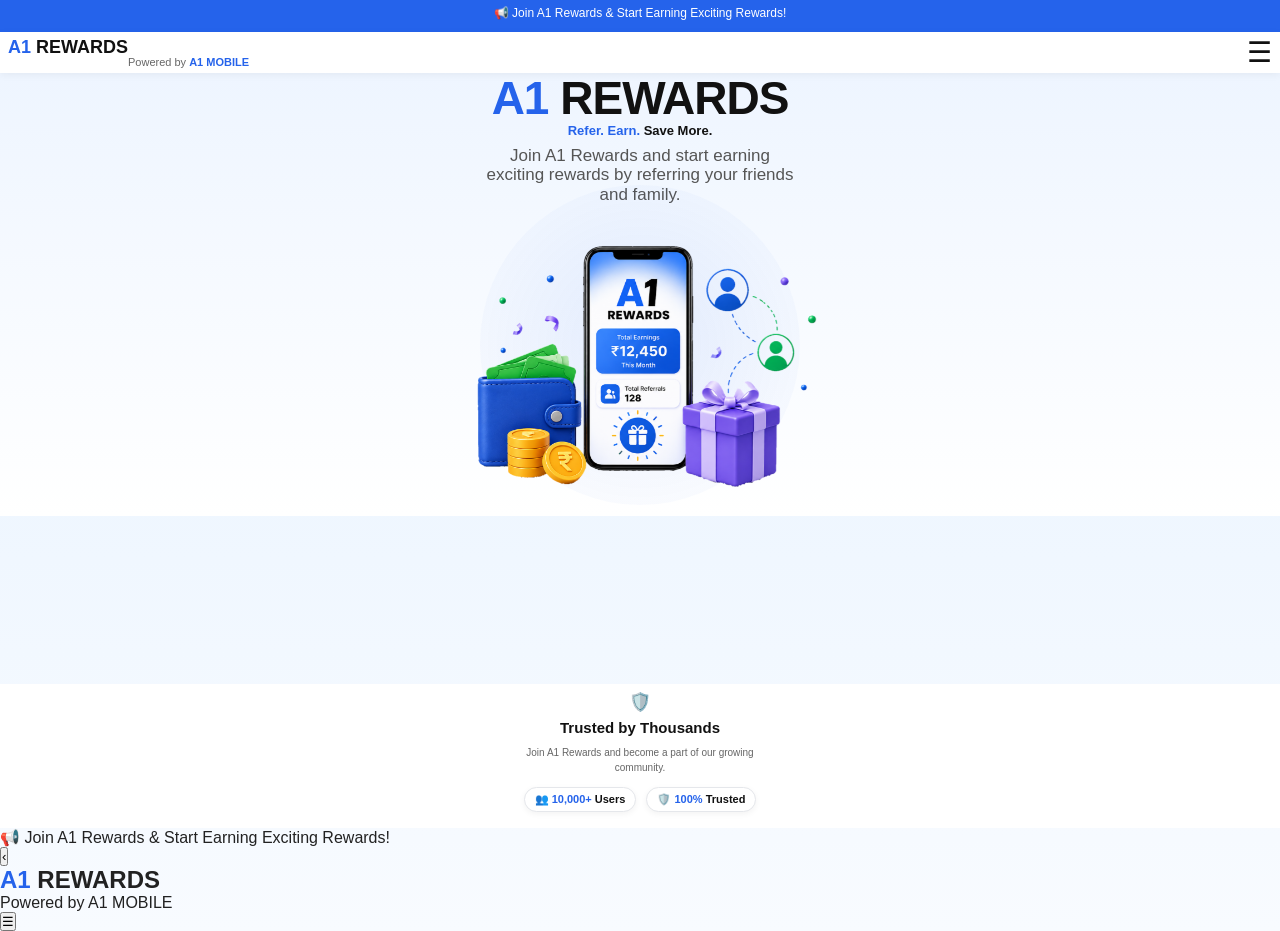
==== commit 01d4d09a: "Enhance register page with announcement and header Added a top announcement bar and header for the r" ====
--- a/index.html
+++ b/index.html
@@ -381,21 +381,46 @@
 <!-- ============= LOGIN PAGE END ========= -->
 <!-- ====================================== -->
 
-    <!-- ===================================================== -->
+<!-- ===================================================== -->
 <!-- ============== REGISTER PAGE START ================== -->
 <!-- ===================================================== -->
 
-<!DOCTYPE html>
-<html lang="en">
-<head>
-    <meta charset="UTF-8">
-    <meta name="viewport" content="width=device-width, initial-scale=1.0">
-    <title>A1 Rewards</title>
-
-    <link rel="stylesheet" href="style.css">
-</head>
-
-<body>
-
-</body>
-</html>
+<section id="registerPage">
+
+    <!-- Step 1: Top Announcement Bar -->
+    <div class="register-top-bar">
+        📢 Join A1 Rewards & Start Earning Exciting Rewards!
+    </div>
+
+    <!-- Step 2: Header -->
+    <header class="register-header">
+
+        <button class="register-back-btn">‹</button>
+
+        <div class="register-logo">
+            <h1>
+                <span class="blue">A1</span> REWARDS
+            </h1>
+
+            <p>
+                Powered by <span>A1 MOBILE</span>
+            </p>
+        </div>
+
+        <button class="register-menu-btn">☰</button>
+
+    </header>
+
+
+    <!-- Register Main Area -->
+    <div class="register-main">
+
+        <!-- Yahan next step mein Hero/Heading banayenge -->
+
+    </div>
+
+</section>
+
+<!-- ===================================================== -->
+<!-- =============== REGISTER PAGE END =================== -->
+<!-- ===================================================== -->
--- a/style.css
+++ b/style.css
@@ -2353,3 +2353,26 @@
    A1 REWARDS — REGISTER PAGE BACKGROUND
    STEP 1 : REGISTER PAGE BACKGROUND DESIGN
    ========================================================= */
+* {
+    margin: 0;
+    padding: 0;
+    box-sizing: border-box;
+}
+
+html,
+body {
+    width: 100%;
+    min-height: 100%;
+}
+
+body {
+    background: linear-gradient(
+        180deg,
+        #f5f9ff 0%,
+        #eef6ff 50%,
+        #f8fbff 100%
+    );
+
+    font-family: Arial, sans-serif;
+    overflow-x: hidden;
+}
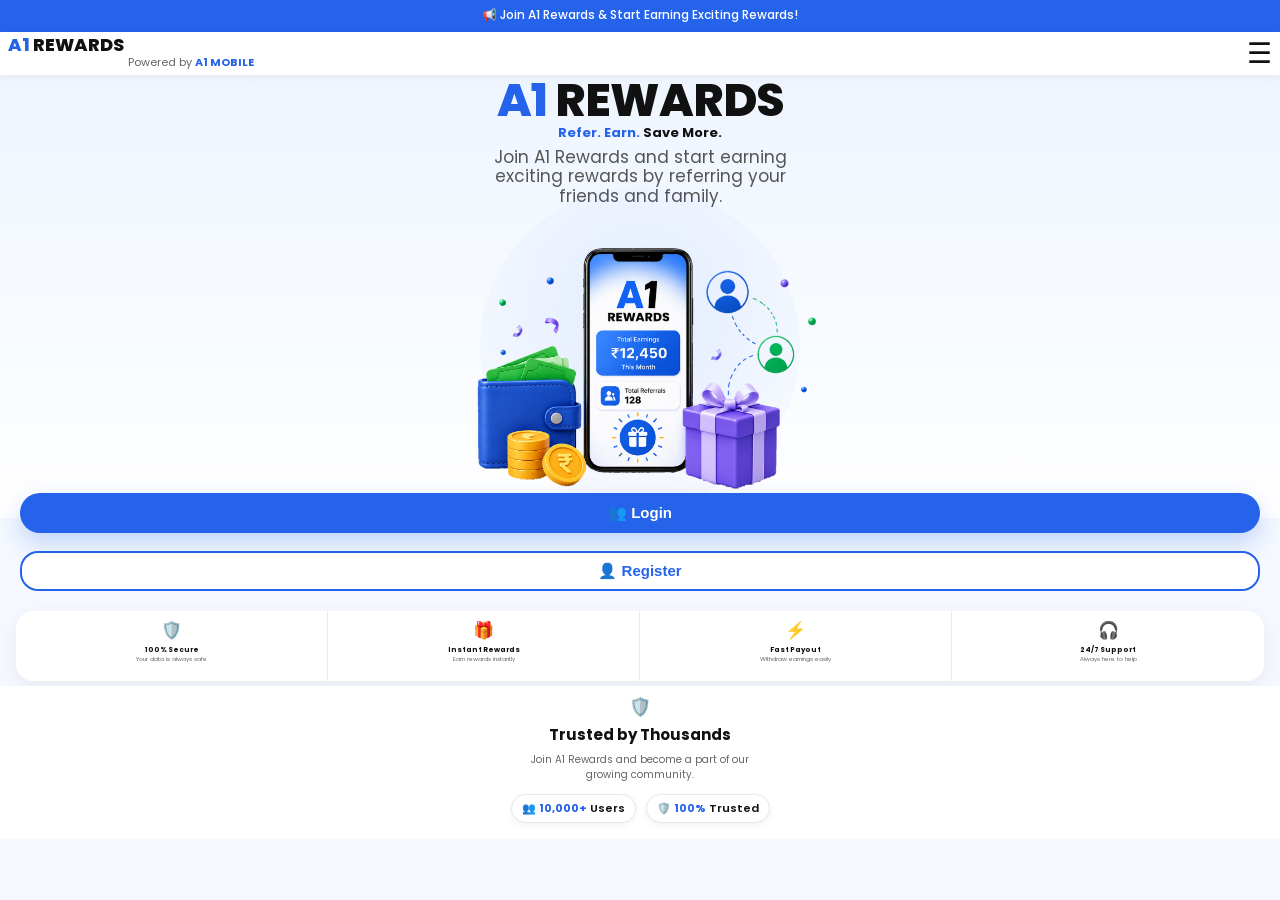
==== commit 7649d281: "Add script tag to include script.js" ====
--- a/index.html
+++ b/index.html
@@ -424,3 +424,4 @@
 <!-- ===================================================== -->
 <!-- =============== REGISTER PAGE END =================== -->
 <!-- ===================================================== -->
+<script src="script.js"></script>
--- a/style.css
+++ b/style.css
@@ -2353,26 +2353,79 @@
    A1 REWARDS — REGISTER PAGE BACKGROUND
    STEP 1 : REGISTER PAGE BACKGROUND DESIGN
    ========================================================= */
-* {
-    margin: 0;
-    padding: 0;
-    box-sizing: border-box;
-}
-
-html,
-body {
+#registerPage {
+    display: none;
     width: 100%;
-    min-height: 100%;
-}
-
-body {
-    background: linear-gradient(
-        180deg,
-        #f5f9ff 0%,
-        #eef6ff 50%,
-        #f8fbff 100%
-    );
-
-    font-family: Arial, sans-serif;
-    overflow-x: hidden;
-}
+    min-height: 100vh;
+}
+
+#homePage {
+    display: block;
+}
+
+/* =========================================
+   HOME LOGIN / REGISTER BUTTON FIX
+   ========================================= */
+
+#actionSection {
+    opacity: 1 !important;
+    visibility: visible !important;
+}
+
+#loginBtn,
+#registerBtn {
+    opacity: 1 !important;
+    visibility: visible !important;
+    transform: none !important;
+}
+/* =========================================
+   FINAL PAGE SWITCHING
+   ========================================= */
+
+#homePage {
+    display: block;
+}
+
+#loginPage {
+    display: none;
+}
+
+#registerPage {
+    display: none;
+}
+
+/* LOGIN */
+body.login-mode #homePage {
+    display: none !important;
+}
+
+body.login-mode #loginPage {
+    display: block !important;
+}
+
+body.login-mode #registerPage {
+    display: none !important;
+}
+
+/* REGISTER */
+body.register-mode #homePage {
+    display: none !important;
+}
+
+body.register-mode #loginPage {
+    display: none !important;
+}
+
+body.register-mode #registerPage {
+    display: block !important;
+}
+
+/* HOME */
+body.home-mode #homePage {
+    display: block !important;
+}
+
+body.home-mode #loginPage,
+body.home-mode #registerPage {
+    display: none !important;
+}
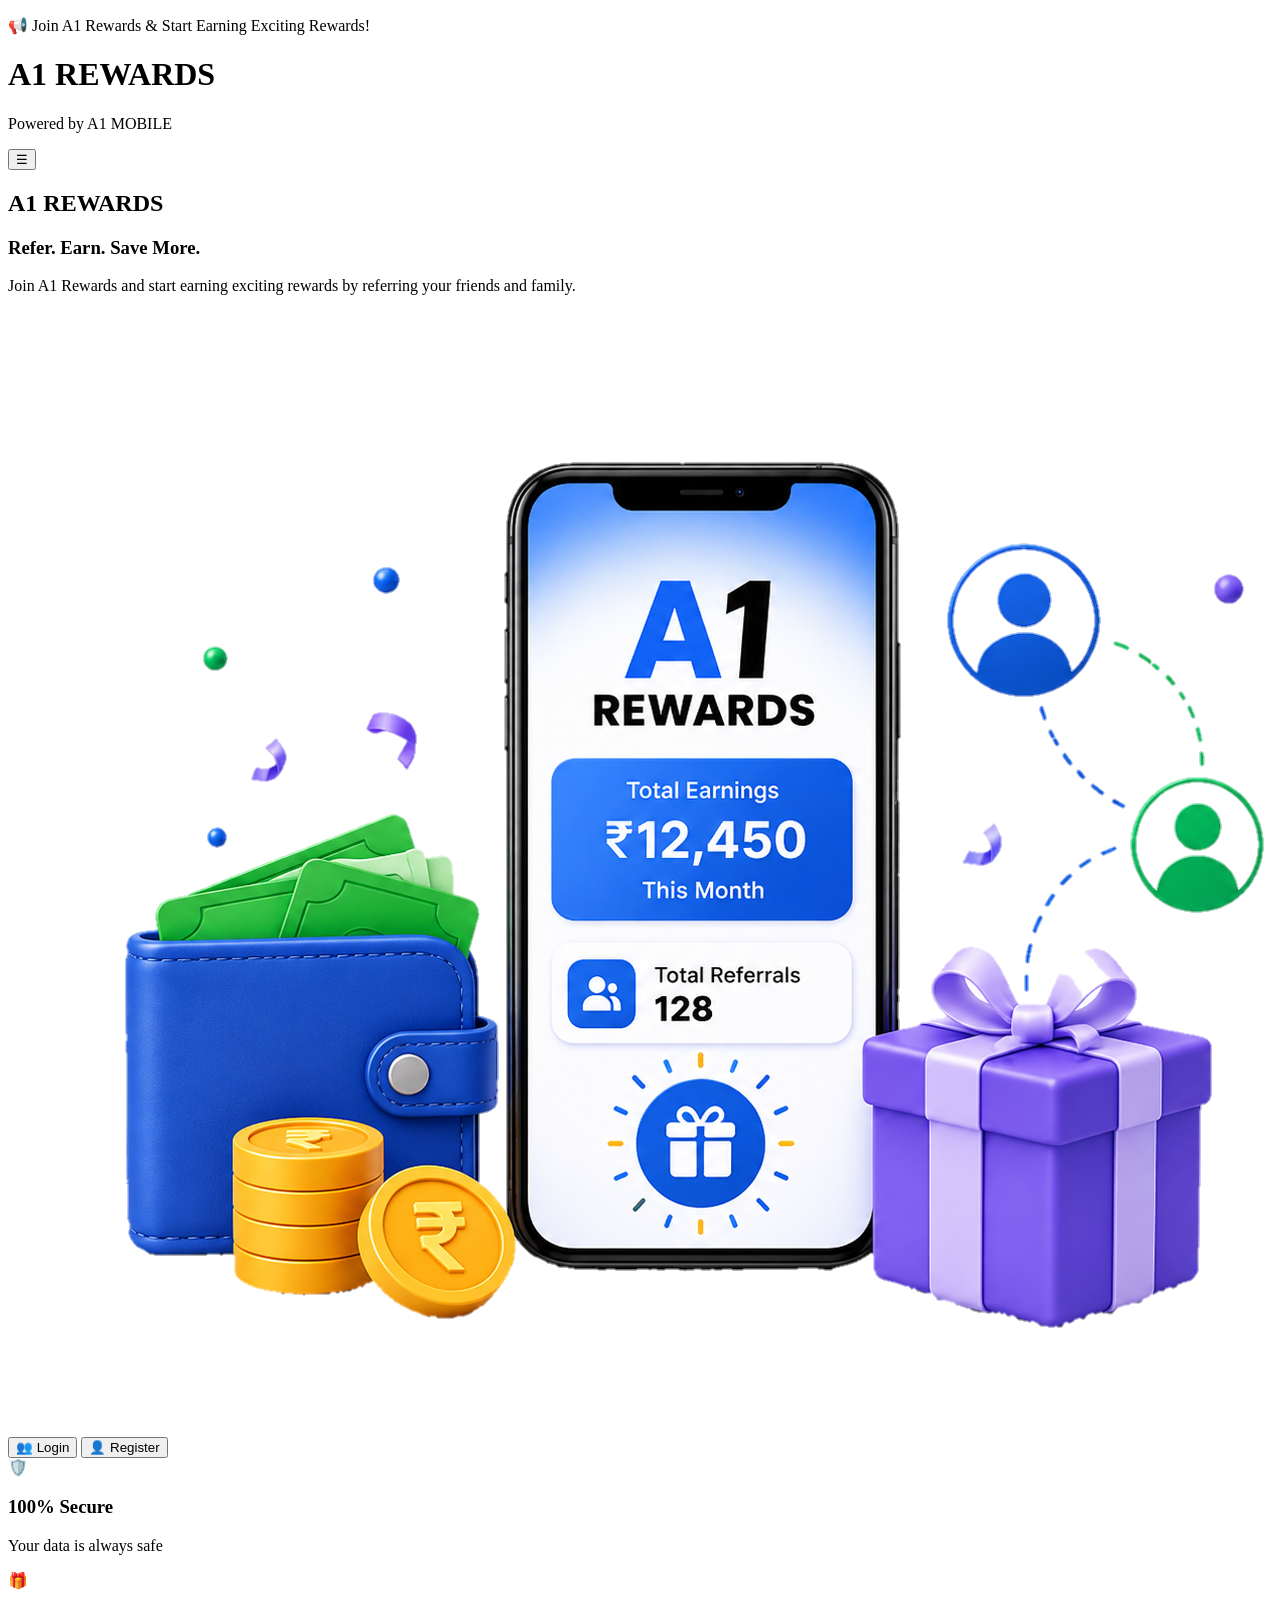
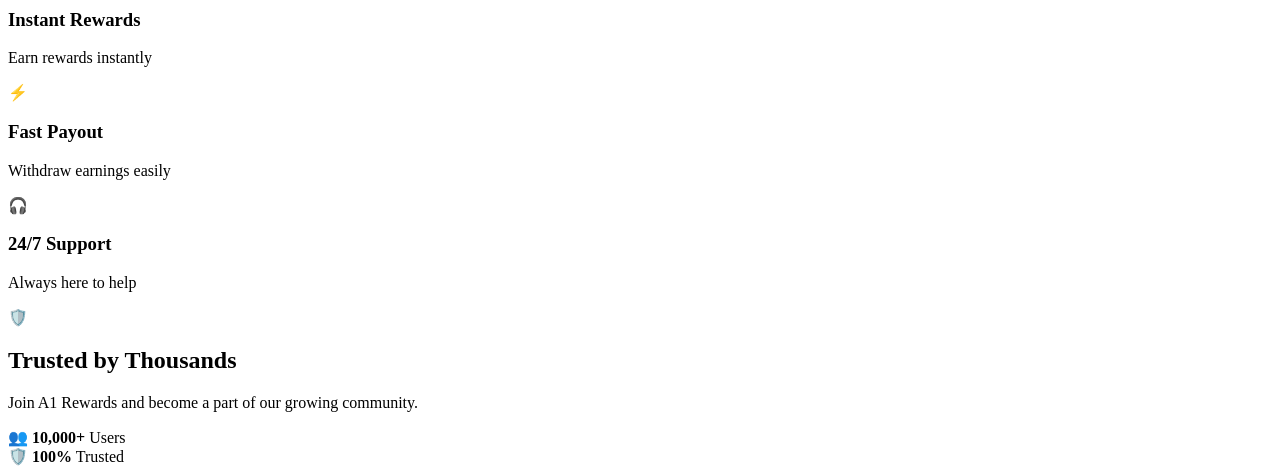
==== commit 67ab0106: "Update stylesheet link in index.html Replaced the stylesheet link to use 'style (59).css' instead of" ====
--- a/index.html
+++ b/index.html
@@ -7,8 +7,7 @@
 
     <title>A1 Rewards</title>
     
-
-    <link rel="stylesheet" href="style.css">
+<link rel="stylesheet" href="style (59).css">
 
     <link rel="preconnect" href="https://fonts.googleapis.com">
     <link rel="preconnect" href="https://fonts.gstatic.com" crossorigin>
@@ -411,14 +410,34 @@
 
     </header>
 
-
-    <!-- Register Main Area -->
-    <div class="register-main">
-
-        <!-- Yahan next step mein Hero/Heading banayenge -->
-
-    </div>
-
+<div class="register-main">
+
+    <!-- REGISTER HERO -->
+    <section class="register-hero">
+
+        <div class="register-decoration register-gift">
+            🎁
+        </div>
+
+        <div class="register-shield">
+            🛡️
+        </div>
+
+        <div class="register-decoration register-wallet">
+            💰
+        </div>
+
+        <h2>
+            Create Your <span>Account</span>
+        </h2>
+
+        <p>
+            Join A1 Rewards and start earning exciting rewards
+        </p>
+
+    </section>
+
+</div>
 </section>
 
 <!-- ===================================================== -->
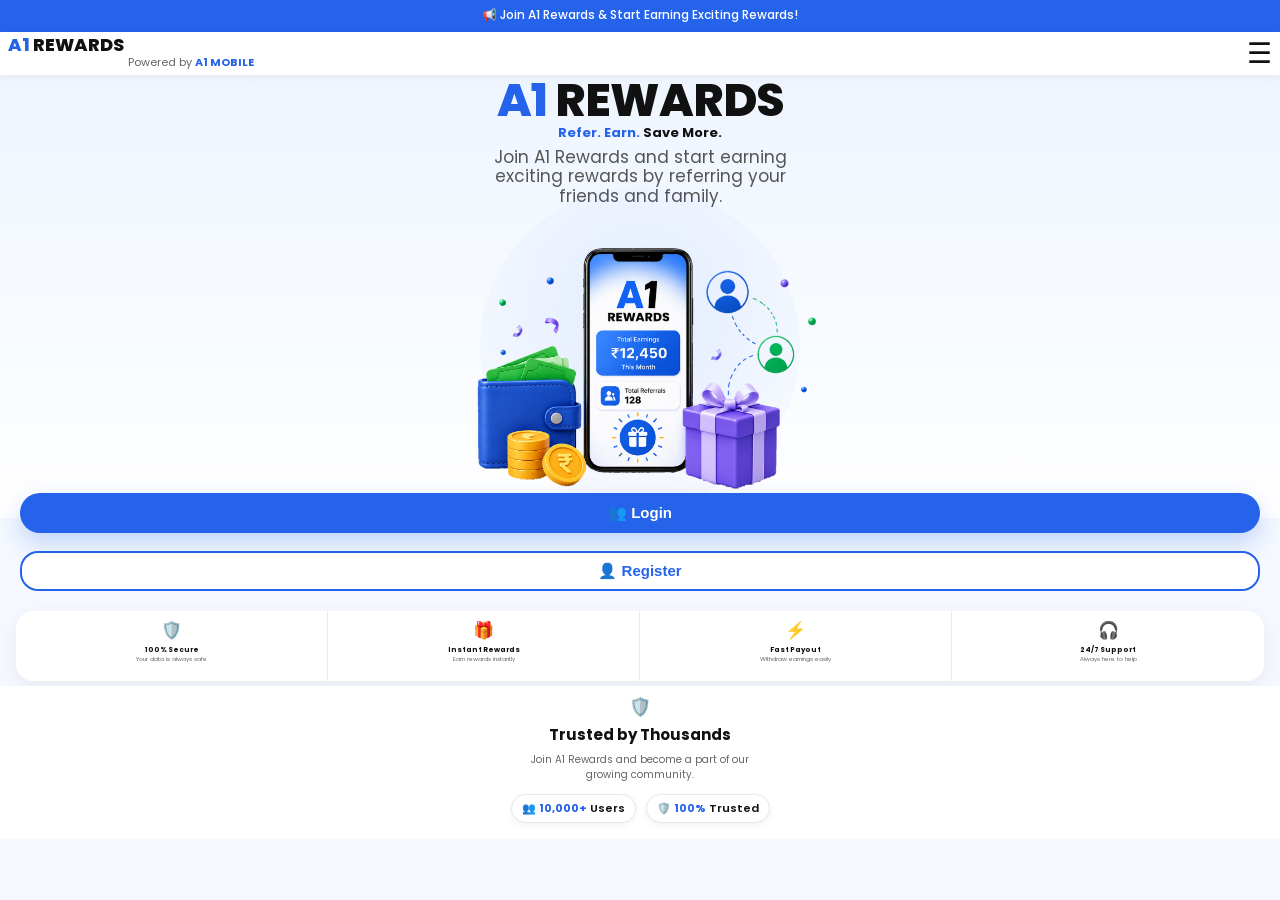
==== commit 46a50807: "Update stylesheet link to use style.css" ====
--- a/index.html
+++ b/index.html
@@ -7,7 +7,7 @@
 
     <title>A1 Rewards</title>
     
-<link rel="stylesheet" href="style (59).css">
+<link rel="stylesheet" href="style.css">
 
     <link rel="preconnect" href="https://fonts.googleapis.com">
     <link rel="preconnect" href="https://fonts.gstatic.com" crossorigin>
--- a/style.css
+++ b/style.css
@@ -0,0 +1,2602 @@
+/* =========================
+   A1 Rewards
+   Mobile First
+========================= */
+
+/* ===================================================== */
+/* =============== HOME PAGE CSS START ================== */
+/* ===================================================== */
+
+*{
+    margin:0;
+    padding:0;
+    box-sizing:border-box;
+}
+
+body{
+
+    font-family:'Poppins',sans-serif;
+
+    background:#f5f9ff;
+
+    color:#222;
+
+    overflow-x:hidden;
+
+}
+
+/* Announcement */
+
+#announcementBar{
+
+    width:100%;
+
+    background:#2563eb;
+
+    color:#fff;
+
+    text-align:center;
+
+    padding:6px 10px;
+
+    font-size:12px;
+
+    font-weight:500;
+   
+    min-height: 32px;
+
+}
+
+/* Header */
+
+#mainHeader{
+    display:flex;
+    justify-content:space-between;
+    align-items:center;
+    padding:4px 8px;
+    background:#fff;
+    position:sticky;
+    top:0;
+    z-index:1000;
+    box-shadow:0 2px 8px rgba(0,0,0,.05);
+}
+
+
+/* Logo */
+
+#logoSection h1{
+
+    font-size:18px;
+
+    font-weight:800;
+
+    line-height:1;
+   
+    margin:0;
+
+}
+
+.blue{
+
+    color:#2563eb;
+
+}
+
+.black{
+
+    color:#111;
+
+}
+
+#logoSection p{
+
+    margin-top:0px;
+
+    font-size:11px;
+
+    color:#666;
+
+   margin-left:120px
+
+}
+
+#logoSection p span{
+
+    color:#2563eb;
+
+    font-weight:700;
+
+}
+
+/* Menu */
+
+#menuButton{
+
+    border:none;
+
+    background:none;
+
+    font-size:28px;
+
+    color:#111;
+
+    cursor:pointer;
+
+}
+/* =========================
+   HERO SECTION
+========================= */
+
+#heroSection{
+
+    position:relative;
+
+    padding:22px 18px 0px;
+
+    text-align:center;
+
+    overflow:hidden;
+
+    background:linear-gradient(180deg,#eef5ff 0%,#ffffff 100%);
+
+}
+
+#heroBackground{
+    position:absolute;
+    width:390px;
+    height:390px;
+    border-radius:50%;
+    background:rgba(37,99,235,.10);
+    top:125px;
+    left:50%;
+    transform:translateX(-50%);
+   opacity:.18;
+    z-index:1;
+   display:none;
+}
+
+#heroContent{
+
+    position:relative;
+
+    z-index:2;
+
+}
+
+#heroContent h2{
+    font-weight:800;
+    line-height:1;
+    margin-bottom:2px;
+   margin-top:-20px;
+   white-space:nowrap;
+   font-size:46px;
+   letter-spacing:-1px;
+}
+
+#heroContent h3{
+    font-size:13px;
+    font-weight:700;
+    margin-bottom:7px;
+    line-height:1.2;
+}
+
+#heroContent p{
+    max-width:310px;
+    margin:0 auto 8px;
+    color:#555;
+    font-size:17px;
+    line-height:1.15;
+    font-weight:400;
+   text-align: center;
+}
+
+#heroImage{
+
+    position:relative;
+
+    z-index:2;
+
+    margin-top:-8px;
+   margin-bottom:0px;
+
+}
+
+#heroImage img{
+    width:100%;
+    max-width:390px;
+    display:block;
+    margin:0 auto;
+   position: relative;
+   z-index: 2;
+   height:auto;
+}
+
+#heroImage::before{
+    content:"";
+    position:absolute;
+    left:50%;
+    top:50%;
+    transform:translate(-50%,-50%);
+    width:320px;
+    height:320px;
+    border-radius:50%;
+    background:radial-gradient(circle, rgba(37,99,235,.10) 0%, rgba(37,99,235,.03) 65%, transparent 100%);
+    z-index:-1;
+   margin-top: -15px;
+   display:block;
+}
+
+
+
+/* =========================
+   BUTTONS
+========================= */
+
+#actionSection{
+
+    padding:0px 20px 8px;
+
+     position: relative;
+
+    display:flex;
+
+   z-index: 10;
+
+   margin-top:-25px;
+   
+   padding-top:0;
+
+    flex-direction:column;
+
+    gap:8px;
+
+}
+
+#loginBtn{
+
+    height:40px;
+
+    border:none;
+
+    border-radius:30px;
+
+    background:#2563eb;
+
+    color:#fff;
+
+    font-size:15px;
+
+    font-weight:700;
+
+    box-shadow:0 10px 25px rgba(37,99,235,.25);
+margin-bottom:10px;
+}
+
+#registerBtn{
+
+    height:40px;
+
+   margin-bottom:4px;
+
+    border:2px solid #2563eb;
+
+    border-radius:18px;
+
+    background:#fff;
+
+    color:#2563eb;
+
+    font-size:15px;
+
+    font-weight:700;
+
+}
+/* =========================
+   FEATURES SECTION
+========================= */
+
+#featuresSection{
+    display:grid;
+    grid-template-columns:repeat(4,1fr);
+    gap:0;
+    margin:8px 16px 0;
+    background:#fff;
+    border-radius:18px;
+    overflow:hidden;
+    box-shadow:0 6px 18px rgba(0,0,0,.06);
+}
+
+.featureCard{
+    text-align:center;
+    padding:6px 3px;
+    min-height:70px;
+    border-right:1px solid #ececec;
+    background:#fff;
+}
+
+.featureCard:last-child{
+    border-right:none;
+}
+
+.featureIcon{
+    font-size:17px;
+    margin-bottom:3px;
+}
+
+.featureCard h3{
+    font-size:7px;
+    font-weight:700;
+    color:#111;
+    margin-bottom:2px;
+   line-height:1.1;
+}
+
+.featureCard p{
+    font-size:6px;
+    color:#666;
+    line-height:1.2;
+}
+
+@media(max-width:768px){
+
+    #featuresSection{
+        grid-template-columns:repeat(4,1fr);
+        margin:0 12px;
+    }
+
+    .featureCard{
+        padding:8px 4px;
+    }
+
+    .featureIcon{
+        font-size:20px;
+    }
+
+    .featureCard h3{
+        font-size:9px;
+    }
+
+    .featureCard p{
+        font-size:8px;
+        line-height:1.3;
+    }
+
+}
+/* =========================
+   TRUSTED SECTION
+========================= */
+
+#trustedSection{
+    padding:2px 18px 16px;
+   margin-top:5px;
+    text-align:center;
+    background:#fff;
+}
+
+#trustedIcon{
+    font-size:18px;
+    margin-bottom:6px;
+   margin-top:5px;
+}
+
+#trustedSection h2{
+    font-size:15px;
+    font-weight:700;
+    color:#111;
+   margin-top:0;
+    margin-bottom:8px;
+   line-height:1.2;
+}
+
+#trustedSection p{
+    max-width:240px;
+   margin:0 auto 12px;
+    font-size:10px;
+    line-height:1.5;
+    color:#666;
+}
+
+#trustedBadges{
+    display:flex;
+    justify-content:center;
+    gap:10px;
+    flex-wrap:wrap;
+    margin-top:8px;
+}
+
+.trustedBadge{
+    background:#fff;
+    border:1px solid #e5e7eb;
+    border-radius:18px;
+    padding:5px 10px;
+    font-size:11px;
+    font-weight:600;
+    color:#111;
+    box-shadow:0 2px 6px rgba(0,0,0,.05);
+}
+
+.trustedBadge strong{
+    color:#2563eb;
+}
+
+/* ===================================================== */
+/* ============ HOME PAGE LOAD ANIMATIONS ============== */
+/* ===================================================== */
+
+#announcementBar,
+#mainHeader,
+#heroContent h2,
+#heroContent h3,
+#heroContent p,
+#heroImage,
+#loginBtn,
+#registerBtn,
+.featureCard,
+#trustedSection{
+   opacity:0;
+
+}
+
+/* Announcement */
+
+#announcementBar{
+    animation:topSlide .6s ease forwards;
+}
+
+/* Header */
+
+#mainHeader{
+    animation:topSlide .7s ease forwards;
+    animation-delay:.15s;
+}
+
+/* Hero Title */
+
+#heroContent h2{
+    animation:zoomIn .7s ease forwards;
+    animation-delay:.35s;
+}
+
+/* Hero Subtitle */
+
+#heroContent h3{
+    animation:fadeUp .6s ease forwards;
+    animation-delay:.55s;
+}
+
+/* Hero Text */
+
+#heroContent p{
+    animation:fadeUp .6s ease forwards;
+    animation-delay:.75s;
+}
+
+/* Hero Image */
+
+#heroImage{
+    animation:zoomImage .8s ease forwards;
+    animation-delay:.95s;
+}
+
+/* Login */
+
+#loginBtn{
+    animation:fadeUp .6s ease forwards;
+    animation-delay:1.15s;
+}
+
+/* Register */
+
+#registerBtn{
+    animation:fadeUp .6s ease forwards;
+    animation-delay:1.3s;
+}
+
+/* Features */
+
+.featureCard:nth-child(1){
+    animation:fadeUp .5s ease forwards;
+    animation-delay:1.45s;
+}
+
+.featureCard:nth-child(2){
+    animation:fadeUp .5s ease forwards;
+    animation-delay:1.55s;
+}
+
+.featureCard:nth-child(3){
+    animation:fadeUp .5s ease forwards;
+    animation-delay:1.65s;
+}
+
+.featureCard:nth-child(4){
+    animation:fadeUp .5s ease forwards;
+    animation-delay:1.75s;
+}
+
+/* Trusted */
+
+#trustedSection{
+    animation:fadeUp .6s ease forwards;
+    animation-delay:1.95s;
+}
+
+/* ================= KEYFRAMES ================= */
+
+@keyframes topSlide{
+
+    from{
+        opacity:0;
+        transform:translateY(-30px);
+    }
+
+    to{
+        opacity:1;
+        transform:translateY(0);
+    }
+
+}
+
+@keyframes fadeUp{
+
+    from{
+        opacity:0;
+        transform:translateY(35px);
+    }
+
+    to{
+        opacity:1;
+        transform:translateY(0);
+    }
+
+}
+
+@keyframes zoomIn{
+
+    from{
+        opacity:0;
+        transform:scale(.8);
+    }
+
+    to{
+        opacity:1;
+        transform:scale(1);
+    }
+
+}
+
+@keyframes zoomImage{
+
+    from{
+        opacity:0;
+        transform:scale(.8);
+    }
+
+    to{
+        opacity:1;
+        transform:scale(1);
+    }
+
+}
+
+/* ========================================= */
+/* HERO FLOATING ANIMATION */
+/* ========================================= */
+
+#heroImage img{
+
+    animation:
+    zoomImage .8s ease forwards,
+    heroFloat 4s ease-in-out infinite;
+
+    animation-delay:
+    .95s,
+    1.8s;
+
+}
+
+@keyframes heroFloat{
+
+    0%{
+        transform:translateY(0px);
+    }
+
+    50%{
+        transform:translateY(-10px);
+    }
+
+    100%{
+        transform:translateY(0px);
+    }
+
+}
+
+/* ========================================= */
+/* PREMIUM GLOW ANIMATIONS */
+/* ========================================= */
+
+/* Hero Glow */
+
+#heroImage::before{
+
+    animation: glowPulse 5s ease-in-out infinite;
+
+}
+
+/* Login Button */
+
+#loginBtn{
+
+    animation:
+        fadeUp .6s ease forwards,
+        buttonPulse 2.8s ease-in-out infinite;
+
+    animation-delay:
+        1.15s,
+        2.2s;
+
+}
+
+/* Register Button */
+
+#registerBtn{
+
+    transition:.35s ease;
+
+}
+
+#registerBtn:hover{
+
+    transform:translateY(-2px);
+
+    box-shadow:0 10px 25px rgba(37,99,235,.18);
+
+}
+
+/* ============================= */
+
+@keyframes glowPulse{
+
+    0%{
+
+        transform:translate(-50%,-50%) scale(1);
+
+        opacity:.25;
+
+    }
+
+    50%{
+
+        transform:translate(-50%,-50%) scale(1.08);
+
+        opacity:.45;
+
+    }
+
+    100%{
+
+        transform:translate(-50%,-50%) scale(1);
+
+        opacity:.25;
+
+    }
+
+}
+
+@keyframes buttonPulse{
+
+    0%{
+
+        box-shadow:0 10px 25px rgba(37,99,235,.25);
+
+    }
+
+    50%{
+
+        box-shadow:0 0 35px rgba(37,99,235,.45);
+
+    }
+
+    100%{
+
+        box-shadow:0 10px 25px rgba(37,99,235,.25);
+
+    }
+
+}
+
+/* ========================================= */
+/* SCROLL REVEAL */
+/* ========================================= */
+
+.reveal{
+
+    opacity:0;
+
+    transform:translateY(50px);
+
+    transition:
+
+        opacity .8s ease,
+
+        transform .8s ease;
+
+}
+
+.reveal.active{
+
+    opacity:1;
+
+    transform:translateY(0);
+
+}
+
+/* ========================================= */
+/* STAGGER ANIMATION */
+/* ========================================= */
+
+.stagger{
+
+    opacity:0;
+
+    transform:translateY(25px);
+
+}
+
+.stagger.show{
+
+    animation:staggerUp .65s ease forwards;
+
+}
+
+@keyframes staggerUp{
+
+    from{
+
+        opacity:0;
+
+        transform:translateY(25px);
+
+    }
+
+    to{
+
+        opacity:1;
+
+        transform:translateY(0);
+
+    }
+
+}
+
+/* LOGIN BUTTON CLICK EFFECT */
+#loginBtn{
+    cursor: pointer;
+    transition: transform 0.12s ease, box-shadow 0.12s ease;
+}
+
+#loginBtn:active{
+    transform: scale(0.94);
+    box-shadow: 0 4px 12px rgba(37,99,235,.25);
+}
+
+#registerBtn{
+    cursor: pointer;
+    transition: transform 0.12s ease, box-shadow 0.12s ease;
+}
+
+#registerBtn:active{
+    transform: scale(0.94);
+    box-shadow: 0 4px 12px rgba(37,99,235,.18);
+}
+
+/* ===================================================== */
+/* ================ HOME PAGE CSS END =================== */
+/* ===================================================== */
+
+
+/* ===================================================== */
+/* ================ 02. LOGIN PAGE CSS START =========== */
+/* ===================================================== */
+*{
+    margin:0;
+    padding:0;
+    
+    box-sizing:border-box;
+}
+
+.hero{
+    
+    height:calc(100vh - 75px);
+
+    text-align:center;
+    padding-top:35px;
+    color:#fff;
+    overflow:hidden;
+   background:linear-gradient(
+        180deg,
+        #04112d 0%,
+        #061b52 35%,
+        #0a3ea8 70%,
+        #8fb6ff 88%,
+        #ffffff 100%
+    );
+}
+
+/* PAGE SWITCH FIX */
+
+#homePage{
+    display:block;
+}
+
+#loginPage{
+    display:none;
+}
+
+body.login-mode #homePage{
+    display:none !important;
+}
+
+body.login-mode #loginPage{
+    display:block !important;
+}
+
+.hero{
+    position: relative;
+    overflow: hidden;
+}
+
+.hero::before{
+    content: "";
+    position: absolute;
+
+    top: -25px;
+    left: -25px;
+
+    width: 200px;
+    height: 200px;
+
+    background: url("images/left-shield.png") no-repeat;
+    background-size: contain;
+
+    opacity: .30;
+    
+    pointer-events: none;
+    z-index: 0;
+}
+/* BLUE FOG */
+.hero::after{
+    content: "";
+    position: absolute;
+
+    top: -115px;
+    left: 0px;
+
+    width: 220px;
+    height: 220px;
+
+    background: radial-gradient(circle,
+    rgba(45,130,255,.45) 0%,
+    rgba(35,110,255,.25) 45%,
+    rgba(20,70,180,.10) 70%,
+    transparent 100%);
+    border-radius: 50%;
+
+    opacity: .8;
+    filter: blur(35px);
+
+    pointer-events: none;
+    z-index: 1;
+}
+/* TOP BAR */
+.top-bar{
+    height:25px;
+    background:#1f5cff;
+    color:#fff;
+    display:flex;
+    align-items:center;
+    justify-content:center;
+    font-size:12px;
+    font-weight:600;
+    text-align:center;
+    padding:0 12px;
+    line-height:1.2;
+}
+/* HEADER */
+
+.main-header{
+    height:50px;
+    background:#fff;
+    display:flex;
+    align-items:center;
+    justify-content:space-between;
+    padding:0 18px;
+    box-shadow:0 2px 12px rgba(0,0,0,.08);
+}
+.logo-area h1{
+    font-size:20px;
+    margin:0;
+    font-weight:800;
+}
+
+.logo-area p{
+    margin-top:2px;
+    font-size:7px;
+    color:#666;
+}
+
+.logo-area span{
+    color:#1f5cff;
+}
+.menu-btn{
+    width:40px;
+    height:40px;
+    display:flex;
+    align-items:center;
+    justify-content:center;
+    background:transparent;
+    border:none;
+    padding:0;
+    margin-right:8px;
+}
+
+/* HERO */
+
+
+
+.security-logo{
+
+    width:110px;
+
+}
+
+.hero h2{
+display: none;
+}
+
+.hero h2 span{
+
+    color:#1e6bff;
+
+}
+
+.subtitle{
+display: none;
+}
+
+/* LOGIN CARD */
+
+.login-card{
+    width:95%;
+    max-width:590px;
+    
+    background:#fff;
+
+    border-radius:28px;
+
+    padding:36px 14px 60px;
+
+    box-shadow:
+    0 15px 40px rgba(0,0,0,.18);
+position:absolute;
+
+left:50%;
+top:200px;
+
+transform:translateX(-50%);
+
+z-index:10;
+    padding-bottom: 35px !important;
+}
+
+.hero-right-flow{
+    position: absolute;
+
+    right: -30px;
+    top: -20px;
+
+    width: 150px;
+    height: auto;
+
+    opacity: .10;
+
+    pointer-events: none;
+    z-index: 0;
+    }
+.hero-stars{
+    position:absolute;
+    inset:0;
+    pointer-events:none;
+    z-index:1;
+}
+.hero-stars span{
+    position:absolute;
+    width:4px;
+    height:4px;
+    border-radius:50%;
+    background:#4fb8ff;
+    box-shadow:
+    0 0 5px #4fb8ff,
+    0 0 12px #4fb8ff,
+    0 0 22px #4fb8ff,
+    0 0 35px rgba(79,184,255,.8);
+}
+
+.hero-stars span::after{
+    content:"";
+    position:absolute;
+
+    width:2px;
+    height:2px;
+
+    top:1px;
+    left:1px;
+
+    border-radius:50%;
+    background:#ffffff;
+
+    box-shadow:0 0 6px #ffffff;
+}
+
+.security-rings{
+    position: absolute;
+    top: -35px;
+    left: 50%;
+    transform: translateX(-50%);
+    width: 160px;
+    height: auto;
+    z-index: 2;
+    pointer-events: none;
+}
+
+.hero-title{
+    margin-top: 80px;
+    font-size: 35px;
+    font-weight: 800;
+    color: #ffffff;
+    text-align: center;
+}
+
+.hero-title span{
+    color: #1e6bff;
+}
+
+.hero-text{
+    margin-bottom: 20px;
+    margin-top: 0px;
+    font-size: 15px;
+    color: rgba(255,255,255,.85);
+    text-align: center;
+}
+.input-label{
+    display:block;
+    text-align:left;
+    padding-left:2px;
+    font-size:14px;
+    font-weight:700;
+    color:#111;
+    position:relative;
+    left:0px;
+    margin-top: -8px;
+    margin-bottom:6px;
+}
+
+.input-field{
+    margin-left: -10px;
+    position: relative;
+    width:100%;
+    max-width:100%;
+    margin-top: 10px;
+    height:35px;
+    border:2px solid #eceffd;
+    border-radius:8px;
+    overflow:hidden;
+    background:#fff;
+    display:flex;
+    align-items:center;
+    border: 1px solid #e8ecfa;
+
+    padding:0 6px;   /* ya 8px */
+}
+
+.left-icon{
+    width:30px;
+    height:30px;
+
+    margin:0 6px 0 0;          /* ye sabse important hai */
+
+    border-radius:3px;
+
+    background:linear-gradient(180deg,#2f7cff,#155dff);
+
+    display:flex;
+    align-items:center;
+    justify-content:center;
+
+    box-shadow:0 6px 14px rgba(47,124,255,.35);
+
+    flex-shrink:0;
+}
+
+.left-icon img{
+    position: relative;
+    top: 0px;
+    width:50px;
+    height:50px;
+    object-fit:contain;
+}
+
+.input-field input{
+    border: none;
+    outline: none;
+    background: transparent;
+    flex: 1;
+    font-size: 16px;
+    padding: 0 10px;
+    padding-left:16px;
+    padding-right:12px;
+}
+.right-icon{
+
+    width:62px;
+
+    display:flex;
+
+    justify-content:center;
+
+    align-items:center;
+
+    font-size:22px;
+
+    color:#bdbdbd;
+}
+
+.right-icon{
+    width:60px;
+    display:flex;
+    align-items:center;
+    justify-content:center;
+}
+
+.right-icon img{
+    width:24px;
+    height:24px;
+    opacity:0.6;
+    cursor:pointer;
+}
+
+.input-group{
+    margin-bottom:22px;
+}
+
+.password-group{
+    margin-top:8px;
+}
+
+.remember-row{
+    display:flex;
+    justify-content:space-between;
+    align-items:center;
+    margin:18px 10px 25px;
+}
+
+.remember-me{
+    display:flex;
+    align-items:center;
+    gap:8px;
+    font-size:16px;
+    color:#333;
+    font-weight:500;
+}
+
+.remember-me input{
+    width:18px;
+    height:18px;
+    accent-color:#1565ff;
+}
+
+.forgot-password{
+    color:#1565ff;
+    text-decoration:none;
+    font-size:16px;
+    font-weight:600;
+}
+
+.forgot-password:hover{
+    text-decoration:underline;
+}
+
+.login-btn{
+    width:100%;
+    height:40px;
+    margin-top:20px;
+    border:none;
+    border-radius:30px;
+    background:linear-gradient(90deg,#0f5cff,#1f6cff);
+    color:#fff;
+    font-size:15px;
+    font-weight:700;
+    display:flex;
+    justify-content:center;
+    align-items:center;
+    gap:12px;
+    cursor:pointer;
+    box-shadow:0 8px 20px rgba(0,80,255,.35);
+}
+
+.login-btn img{
+    width:24px;
+    height:24px;
+    filter:brightness(0) invert(1);
+}
+
+/* OR DIVIDER */
+
+.or-divider{
+    width:100%;
+    display:flex;
+    align-items:center;
+    gap:8px;
+    margin:28px 0 20px;
+    margin-top: 5px !important;
+    margin-bottom: 8px !important;
+}
+
+.or-divider span{
+    flex:1;
+    height:1px;
+    background:#d9dfe8;
+}
+
+.or-divider b{
+    font-size:14px;
+    font-weight:500;
+    color:#777;
+}
+
+
+/* REGISTER BOX */
+
+.register-box{
+    width:100%;
+    height: 60px;
+    min-height:60px;
+    padding:8px 12px;
+    background:#f1f6ff;
+    border-radius:18px;
+
+    display:flex;
+    align-items:center;
+    gap:12px;
+
+    box-sizing:border-box;
+}
+
+
+/* REGISTER ICON */
+
+.register-icon{
+    width:40px;
+    height:40px;
+    flex-shrink:0;
+
+    display:flex;
+    align-items:center;
+    justify-content:center;
+}
+
+.register-icon img{
+    width:100%;
+    height:100%;
+    object-fit:contain;
+}
+
+
+/* TEXT */
+
+.register-text{
+    flex:1;
+    justify-content: center;
+    min-width:0;
+    margin-left: 8px;
+    align-items: flex-start;
+    display:flex;
+    text-align: left;
+    transform: translateY(2px);
+    flex-direction:column;
+    gap:4px;
+}
+
+.register-text strong{
+    display: block;
+    margin-bottom: 4px;
+    font-size:10px;
+    line-height: 20px;
+    color:#111;
+    white-space:nowrap;
+}
+
+.register-text small{
+    display:block;
+    font-size:8px;
+    color:#667085;
+    line-height:18px;
+    font-weight:550;
+
+    margin-top:-15px !important;
+}
+
+
+/* REGISTER BUTTON */
+
+.register-btn{
+    flex-shrink:0;
+    height:21px;
+    padding:0 10px;
+
+    background:#fff;
+    border:1.5px solid #1465df;
+    border-radius:8px;
+
+    color:#1465df;
+    font-size:8px;
+    font-weight:600;
+
+    display:flex;
+    align-items:center;
+    gap:5px;
+}
+
+.register-btn span{
+    font-size:18px;
+    line-height:1;
+}
+
+/* SECURITY FEATURES */
+.security-icon {
+    width: 30px;
+    height: 30px;
+    flex-shrink: 0;
+    display: flex;
+    align-items: center;
+    justify-content: center;
+    transform: translateY(8px);
+}
+
+.security-icon svg {
+    width: 28px;
+    height: 28px;
+    fill: none;
+    stroke: #1769e8;
+    stroke-width: 2.2;
+    stroke-linecap: round;
+    stroke-linejoin: round;
+}
+.security-text {
+    display: flex;
+    flex-direction: column;
+    justify-content: center;
+    line-height: 15px;
+    text-align: left;
+}
+
+.security-text strong {
+    font-size: 11px;
+    font-weight: 600;
+    color: #222;
+    white-space: nowrap;
+}
+
+.security-text span {
+    font-size: 10px;
+    font-weight: 400;
+    color: #555;
+    white-space: nowrap;
+}
+
+.security-features {
+    width: 100%;
+    display: flex;
+    flex-direction: row;
+    align-items: center;
+    justify-content: space-between;
+    gap: 0;
+    margin-top: 18px;
+    padding: 0 8px;
+    box-sizing: border-box;
+}
+
+.security-item {
+    flex: 1;
+    display: flex;
+    flex-direction: row;
+    align-items: center;
+    justify-content: center;
+    gap: 7px;
+    min-width: 0;
+}
+
+.security-divider {
+    width: 1px;
+    height: 32px;
+    background: #d8d8d8;
+    flex-shrink: 0;
+}
+
+.bottom-flow {
+    position: absolute;
+    left: 0;
+    bottom: -30px;
+    width: 100%;
+    height: 150px;
+    overflow: hidden;
+    z-index: 1;
+    pointer-events: none;
+}
+
+.bottom-flow img {
+    display: block;
+    width: 100%;
+    height: 100%;
+    object-fit: fill;
+}
+
+/* ===== FINAL BOTTOM FLOW + LOGO ===== */
+
+.bottom-flow {
+    position: absolute !important;
+    left: 0 !important;
+    bottom: -15px !important;
+
+    width: 100% !important;
+    height: 125px !important;
+
+    margin: 0 !important;
+    padding: 0 !important;
+
+    overflow: visible !important;
+    line-height: 0 !important;
+
+    z-index: 1 !important;
+    pointer-events: none !important;
+
+    background: transparent !important;
+}
+
+/* Only bottom wave */
+.bottom-flow > img:first-child {
+    display: block !important;
+
+    width: 100% !important;
+    height: 125px !important;
+
+    object-fit: fill !important;
+    object-position: center bottom !important;
+
+    margin: 0 !important;
+    padding: 0 !important;
+}
+/* ===== ADVANCED ANIMATION 01 ===== */
+
+.security-rings {
+    animation: securityPulse 2.8s ease-in-out infinite;
+    transform-origin: 50% 50%;
+    will-change: filter, opacity;
+}
+
+@keyframes securityPulse {
+    0%, 100% {
+        filter:
+            drop-shadow(0 0 2px rgba(0, 180, 255, .25))
+            drop-shadow(0 0 6px rgba(0, 120, 255, .10));
+        opacity: .94;
+    }
+
+    50% {
+        filter:
+            drop-shadow(0 0 5px rgba(0, 210, 255, .75))
+            drop-shadow(0 0 18px rgba(0, 130, 255, .45));
+        opacity: 1;
+    }
+}
+
+/* ===== ADVANCED STAR TWINKLE ===== */
+
+.hero-stars span {
+    animation: starTwinkle 2s ease-in-out infinite;
+    transform-origin: center;
+    will-change: transform, opacity, filter;
+}
+
+.hero-stars span:nth-child(1) {
+    animation-delay: 0s;
+}
+
+.hero-stars span:nth-child(2) {
+    animation-delay: .35s;
+}
+
+.hero-stars span:nth-child(3) {
+    animation-delay: .7s;
+}
+
+.hero-stars span:nth-child(4) {
+    animation-delay: 1.05s;
+}
+
+.hero-stars span:nth-child(5) {
+    animation-delay: 1.4s;
+}
+
+.hero-stars span:nth-child(6) {
+    animation-delay: 1.75s;
+}
+
+.hero-stars span:nth-child(7) {
+    animation-delay: .5s;
+}
+
+.hero-stars span:nth-child(8) {
+    animation-delay: 1.2s;
+}
+
+@keyframes starTwinkle {
+
+    0%, 100% {
+        transform: scale(.55);
+        opacity: .25;
+        filter: brightness(.8);
+    }
+
+    50% {
+        transform: scale(1.8);
+        opacity: 1;
+        filter: brightness(2);
+    }
+}
+
+/* ===== STEP 3 : SECURITY SHIELD ENERGY ===== */
+
+.security-rings {
+    animation:
+        shieldPulse 2.8s ease-in-out infinite,
+        shieldGlow 2.8s ease-in-out infinite;
+    transform-origin: center;
+    will-change: transform, filter;
+}
+
+@keyframes shieldPulse {
+    0%, 100% {
+        transform: translateX(-50%) scale(0.96);
+    }
+
+    50% {
+        transform: translateX(-50%) scale(1.06);
+    }
+}
+
+@keyframes shieldGlow {
+    0%, 100% {
+        filter: brightness(1) drop-shadow(0 0 0px rgba(0, 180, 255, 0));
+    }
+
+    50% {
+        filter: brightness(1.25) drop-shadow(0 0 12px rgba(0, 200, 255, 0.75));
+    }
+}
+
+.security-rings {
+    animation:
+        shieldPulse 2.8s ease-in-out infinite,
+        shieldGlow 2.8s ease-in-out infinite;
+    transform-origin: center;
+    will-change: transform, filter;
+}
+
+@keyframes shieldPulse {
+    0%, 100% {
+        transform: translateX(-50%) scale(0.96);
+    }
+
+    50% {
+        transform: translateX(-50%) scale(1.06);
+    }
+}
+
+@keyframes shieldGlow {
+    0%, 100% {
+        filter: brightness(1) drop-shadow(0 0 0px rgba(0, 180, 255, 0));
+    }
+
+    50% {
+        filter: brightness(1.25) drop-shadow(0 0 12px rgba(0, 200, 255, 0.75));
+    }
+}
+
+
+/* ===== STEP 4 : LOGIN BUTTON LIGHT SWEEP ===== */
+
+.login-btn {
+    position: relative;
+    overflow: hidden;
+    isolation: isolate;
+}
+
+/* Moving light */
+.login-btn::before {
+    content: "";
+    position: absolute;
+    top: 0;
+    left: -80%;
+    width: 45%;
+    height: 100%;
+
+    background: linear-gradient(
+        110deg,
+        transparent 0%,
+        rgba(255,255,255,0.08) 35%,
+        rgba(255,255,255,0.65) 50%,
+        rgba(255,255,255,0.08) 65%,
+        transparent 100%
+    );
+
+    transform: skewX(-20deg);
+    animation: loginShine 3.2s ease-in-out infinite;
+
+    pointer-events: none;
+    z-index: 1;
+}
+
+/* Icon + text uper rahenge */
+.login-btn img,
+.login-btn {
+    isolation: isolate;
+}
+
+@keyframes loginShine {
+    0% {
+        left: -80%;
+    }
+
+    45%,
+    100% {
+        left: 130%;
+    }
+}
+
+/* ===== STEP 5 : ADVANCED INPUT FOCUS ===== */
+
+.login-input {
+    transition:
+        border-color 0.3s ease,
+        box-shadow 0.3s ease,
+        transform 0.25s ease,
+        background 0.3s ease;
+}
+
+.login-input:focus {
+    border-color: #2475ff !important;
+    background: #ffffff !important;
+
+    box-shadow:
+        0 0 0 3px rgba(36, 117, 255, 0.12),
+        0 8px 24px rgba(36, 117, 255, 0.12) !important;
+
+    transform: translateY(-2px);
+    outline: none;
+}
+
+/* Placeholder smooth */
+.login-input::placeholder {
+    transition: opacity 0.25s ease;
+}
+
+.login-input:focus::placeholder {
+    opacity: 0.45;
+}
+
+/* ===== STEP 5 FIX : PREMIUM INPUT FOCUS ===== */
+
+.input-field {
+    transition:
+        border-color 0.35s ease,
+        box-shadow 0.35s ease,
+        transform 0.25s ease,
+        background 0.35s ease;
+}
+
+.input-field:focus-within {
+    border-color: #1e6bff !important;
+
+    box-shadow:
+        0 0 0 3px rgba(30,107,255,.12),
+        0 6px 20px rgba(30,107,255,.18) !important;
+
+    transform: translateY(-2px);
+    background: #ffffff !important;
+}
+
+.input-field:focus-within .left-icon {
+    transform: scale(1.05);
+    box-shadow: 0 0 14px rgba(30,107,255,.35);
+}
+
+.input-field .left-icon {
+    transition:
+        transform 0.3s ease,
+        box-shadow 0.3s ease;
+}
+
+.input-field input {
+    transition: color 0.3s ease;
+}
+
+.input-field input:focus {
+    outline: none;
+}
+
+/* ===== STEP 6 : LOGIN BUTTON PREMIUM ANIMATION ===== */
+
+.login-btn {
+    background: linear-gradient(
+        120deg,
+        #0f5cff,
+        #1f6cff,
+        #62a8ff,
+        #1f6cff,
+        #0f5cff
+    ) !important;
+
+    background-size: 300% 100% !important;
+
+    animation: loginPremium 3s ease-in-out infinite !important;
+
+    box-shadow:
+        0 8px 20px rgba(0,80,255,.35),
+        0 0 0 rgba(30,107,255,0);
+}
+
+@keyframes loginPremium {
+
+    0% {
+        background-position: 0% 50%;
+        box-shadow:
+            0 8px 20px rgba(0,80,255,.35),
+            0 0 0 rgba(30,107,255,0);
+    }
+
+    50% {
+        background-position: 100% 50%;
+        box-shadow:
+            0 8px 24px rgba(0,80,255,.45),
+            0 0 18px rgba(30,107,255,.20);
+    }
+
+    100% {
+        background-position: 0% 50%;
+        box-shadow:
+            0 8px 20px rgba(0,80,255,.35),
+            0 0 0 rgba(30,107,255,0);
+    }
+}
+
+/* ===== STEP 7 : LOGIN BUTTON PRESS EFFECT ===== */
+
+.login-btn {
+    transition:
+        transform 0.12s ease,
+        box-shadow 0.12s ease !important;
+}
+
+.login-btn:active {
+    transform: scale(0.96) !important;
+
+    box-shadow:
+        0 3px 10px rgba(0,80,255,.35),
+        0 0 25px rgba(30,107,255,.35) !important;
+}
+
+/* ===== STEP 8 : FORGOT PASSWORD PREMIUM GLOW ===== */
+
+.forgot-password {
+    position: relative !important;
+    display: inline-block;
+    color: #246BDB !important;
+    text-decoration: none !important;
+    transition: all 0.25s ease;
+}
+
+/* Animated blue underline */
+.forgot-password::after {
+    content: "";
+    position: absolute;
+    left: 0;
+    bottom: -4px;
+    width: 0;
+    height: 2px;
+    background: #1677ff;
+    border-radius: 10px;
+    box-shadow: 0 0 8px rgba(22,119,255,.8);
+    transition: width 0.35s ease;
+}
+
+/* Touch / press effect */
+.forgot-password:active,
+.forgot-password:focus {
+    color: #075cff !important;
+    transform: scale(0.96);
+    text-shadow: 0 0 10px rgba(22,119,255,.55);
+}
+
+.forgot-password:active::after,
+.forgot-password:focus::after {
+    width: 100%;
+}
+
+/* ===== STEP 9 : PREMIUM INPUT ICON PULSE ===== */
+
+.input-field .left-icon {
+    transition: transform 0.3s ease, box-shadow 0.3s ease;
+    animation: iconPulse 2.8s ease-in-out infinite;
+}
+
+.input-field .left-icon img {
+    transition: transform 0.3s ease, filter 0.3s ease;
+}
+
+/* Soft premium breathing effect */
+@keyframes iconPulse {
+    0%, 100% {
+        transform: scale(1);
+        box-shadow: 0 0 0 rgba(30,107,255,0);
+    }
+
+    50% {
+        transform: scale(1.035);
+        box-shadow: 0 0 16px rgba(30,107,255,.22);
+    }
+}
+
+/* Touch / focus par stronger effect */
+.input-field:focus-within .left-icon {
+    transform: scale(1.08);
+    box-shadow:
+        0 0 10px rgba(30,107,255,.35),
+        0 0 22px rgba(30,107,255,.18);
+}
+
+.input-field:focus-within .left-icon img {
+    transform: scale(1.08);
+    filter: brightness(1.15);
+}
+
+/* ===== STEP 10 : PREMIUM EYE ICON ===== */
+
+.password-group .right-icon {
+    cursor: pointer;
+    transition: transform 0.25s ease, filter 0.25s ease;
+}
+
+.password-group .right-icon img {
+    transition:
+        transform 0.3s ease,
+        filter 0.3s ease,
+        opacity 0.3s ease;
+}
+
+/* Touch / tap feedback */
+.password-group .right-icon:active {
+    transform: scale(0.88);
+}
+
+.password-group .right-icon:active img {
+    transform: scale(1.15);
+    filter: brightness(1.15);
+}
+
+/* Soft breathing glow */
+.password-group .right-icon img {
+    animation: eyeBreath 3s ease-in-out infinite;
+}
+
+@keyframes eyeBreath {
+    0%, 100% {
+        transform: scale(1);
+        opacity: 0.72;
+    }
+
+    50% {
+        transform: scale(1.06);
+        opacity: 1;
+    }
+}
+
+/* Password field active hone par */
+.password-group .input-field:focus-within .right-icon img {
+    filter: drop-shadow(0 0 6px rgba(30,107,255,.45));
+    opacity: 1;
+}
+
+/* ===== STEP 11 : PREMIUM REMEMBER CHECKBOX ===== */
+
+.remember-me input {
+    appearance: none;
+    -webkit-appearance: none;
+
+    width: 19px;
+    height: 19px;
+    margin: 0;
+
+    border: 2px solid #cbd5e1;
+    border-radius: 5px;
+    background: #fff;
+
+    display: grid;
+    place-items: center;
+    cursor: pointer;
+
+    transition:
+        background 0.25s ease,
+        border-color 0.25s ease,
+        transform 0.2s ease,
+        box-shadow 0.25s ease;
+}
+
+/* Check mark */
+.remember-me input::before {
+    content: "";
+    width: 5px;
+    height: 9px;
+
+    border-right: 2px solid #fff;
+    border-bottom: 2px solid #fff;
+
+    transform: rotate(45deg) scale(0);
+    transition: transform 0.2s ease;
+}
+
+/* Checked state */
+.remember-me input:checked {
+    background: #1565ff;
+    border-color: #1565ff;
+
+    box-shadow:
+        0 0 0 4px rgba(21,101,255,.10),
+        0 4px 10px rgba(21,101,255,.25);
+
+    animation: rememberPop 0.35s ease;
+}
+
+.remember-me input:checked::before {
+    transform: rotate(45deg) scale(1);
+}
+
+/* Tap effect */
+.remember-me input:active {
+    transform: scale(0.82);
+}
+
+@keyframes rememberPop {
+    0% {
+        transform: scale(0.75);
+    }
+
+    60% {
+        transform: scale(1.12);
+    }
+
+    100% {
+        transform: scale(1);
+    }
+}
+/* ===== STEP 12 : PREMIUM REGISTER BUTTON ===== */
+
+.register-btn {
+    position: relative;
+    overflow: hidden;
+    isolation: isolate;
+
+    transition:
+        transform 0.25s ease,
+        box-shadow 0.25s ease,
+        background 0.25s ease;
+
+    box-shadow: 0 3px 10px rgba(20,101,223,.08);
+}
+
+/* Moving shine */
+.register-btn::before {
+    content: "";
+    position: absolute;
+
+    top: -30%;
+    left: -80%;
+
+    width: 45%;
+    height: 160%;
+
+    background: linear-gradient(
+        110deg,
+        transparent,
+        rgba(255,255,255,.85),
+        transparent
+    );
+
+    transform: skewX(-20deg);
+
+    animation: registerShine 3.2s ease-in-out infinite;
+
+    pointer-events: none;
+}
+
+/* Text + arrow above shine */
+.register-btn {
+    z-index: 1;
+}
+
+.register-btn span,
+.register-btn {
+    isolation: isolate;
+}
+
+/* Soft breathing glow */
+.register-btn {
+    animation: registerGlow 3s ease-in-out infinite;
+}
+
+/* Touch effect */
+.register-btn:active {
+    transform: scale(.94);
+    box-shadow:
+        0 2px 6px rgba(20,101,223,.15);
+}
+
+/* Arrow animation */
+.register-btn span {
+    display: inline-block;
+    transition: transform .25s ease;
+}
+
+.register-btn:active span {
+    transform: translateX(4px);
+}
+
+/* Shine movement */
+@keyframes registerShine {
+
+    0%, 45% {
+        left: -80%;
+    }
+
+    70%, 100% {
+        left: 140%;
+    }
+}
+
+/* Very subtle premium glow */
+@keyframes registerGlow {
+
+    0%, 100% {
+        box-shadow: 0 3px 10px rgba(20,101,223,.08);
+    }
+
+    50% {
+        box-shadow:
+            0 5px 16px rgba(20,101,223,.18);
+    }
+}
+
+/* ===== STEP 13 : PREMIUM OR DIVIDER ===== */
+
+.or-divider {
+    position: relative;
+    overflow: hidden;
+}
+
+.or-divider::before,
+.or-divider::after {
+    transition: box-shadow 0.3s ease;
+}
+
+/* Moving light across divider */
+.or-divider::before {
+    content: "";
+    position: absolute;
+    top: 50%;
+    left: -30%;
+    width: 25%;
+    height: 1px;
+
+    background: linear-gradient(
+        90deg,
+        transparent,
+        rgba(30,107,255,.8),
+        transparent
+    );
+
+    animation: dividerLight 3.5s linear infinite;
+}
+
+/* Soft OR glow */
+.or-divider span {
+    position: relative;
+    z-index: 2;
+    animation: orGlow 2.8s ease-in-out infinite;
+}
+
+@keyframes dividerLight {
+    0% {
+        left: -30%;
+    }
+
+    100% {
+        left: 110%;
+    }
+}
+
+@keyframes orGlow {
+    0%, 100% {
+        opacity: .65;
+        text-shadow: 0 0 0 rgba(30,107,255,0);
+    }
+
+    50% {
+        opacity: 1;
+        text-shadow: 0 0 8px rgba(30,107,255,.35);
+    }
+}
+
+/* ===== STEP 14 : OR PREMIUM LIGHT SWEEP ===== */
+
+.or-divider {
+    position: relative !important;
+    overflow: hidden !important;
+}
+
+.or-divider span {
+    position: relative !important;
+    overflow: hidden !important;
+}
+
+/* OR ke dono sides par moving blue light */
+.or-divider span::after {
+    content: "";
+    position: absolute;
+
+    top: 0;
+    left: -60%;
+
+    width: 45%;
+    height: 100%;
+
+    background: linear-gradient(
+        90deg,
+        transparent,
+        rgba(30,107,255,.75),
+        transparent
+    );
+
+    animation: orLineSweep 2.8s ease-in-out infinite;
+}
+
+/* Right line thoda delay se */
+.or-divider span:last-child::after {
+    animation-delay: 1.4s;
+}
+
+/* OR text */
+.or-divider b {
+    position: relative;
+    z-index: 5;
+
+    color: #7b8494 !important;
+
+    animation: orTextPulse 2.8s ease-in-out infinite;
+}
+
+@keyframes orLineSweep {
+
+    0% {
+        left: -60%;
+        opacity: 0;
+    }
+
+    20% {
+        opacity: 1;
+    }
+
+    70% {
+        opacity: 1;
+    }
+
+    100% {
+        left: 120%;
+        opacity: 0;
+    }
+}
+
+@keyframes orTextPulse {
+
+    0%, 100% {
+        opacity: .65;
+        transform: scale(1);
+    }
+
+    50% {
+        opacity: 1;
+        transform: scale(1.06);
+        text-shadow: 0 0 8px rgba(30,107,255,.25);
+    }
+}
+
+/* ===== STEP 15 : SECURITY ICONS PREMIUM FLOAT ===== */
+
+.security-item i,
+.security-item img {
+    animation: securityFloat 3s ease-in-out infinite;
+    transform-origin: center;
+}
+
+.security-item:nth-child(2) i,
+.security-item:nth-child(2) img {
+    animation-delay: .8s;
+}
+
+.security-item:nth-child(3) i,
+.security-item:nth-child(3) img {
+    animation-delay: 1.6s;
+}
+
+@keyframes securityFloat {
+
+    0%, 100% {
+        transform: translateY(0) scale(1);
+        filter: drop-shadow(0 0 0 rgba(30,107,255,0));
+    }
+
+    50% {
+        transform: translateY(-5px) scale(1.05);
+        filter: drop-shadow(0 0 7px rgba(30,107,255,.35));
+    }
+}
+
+/* ===== STEP 15 FIX : SECURITY ICON PREMIUM FLOAT ===== */
+
+.security-icon {
+    animation: securityIconFloat 3s ease-in-out infinite;
+    transform-origin: center;
+}
+
+.security-item:nth-of-type(3) .security-icon {
+    animation-delay: 0.8s;
+}
+
+.security-item:nth-of-type(5) .security-icon {
+    animation-delay: 1.6s;
+}
+
+.security-item:nth-of-type(7) .security-icon {
+    animation-delay: 2.4s;
+}
+
+@keyframes securityIconFloat {
+
+    0%, 100% {
+        transform: translateY(8px) scale(1);
+        filter: drop-shadow(0 0 0 rgba(23,105,232,0));
+    }
+
+    50% {
+        transform: translateY(3px) scale(1.08);
+        filter: drop-shadow(0 0 7px rgba(23,105,232,.40));
+    }
+}
+
+/* =========================================
+   STEP — REGISTER BUTTON PREMIUM SHINE
+   ========================================= */
+
+#registerBtn{
+    position: relative !important;
+    overflow: hidden !important;
+    isolation: isolate;
+}
+
+/* Moving shine */
+#registerBtn::after{
+    content: "" !important;
+    position: absolute !important;
+    top: -20% !important;
+    left: -70% !important;
+
+    width: 35% !important;
+    height: 140% !important;
+
+    background: rgba(255,255,255,.55) !important;
+
+    transform: skewX(-25deg) !important;
+    filter: blur(2px) !important;
+
+    animation: registerShine 3.2s ease-in-out infinite !important;
+
+    pointer-events: none !important;
+    z-index: 1 !important;
+}
+
+/* Keep button text/icon above shine */
+#registerBtn *{
+    position: relative;
+    z-index: 2;
+}
+
+@keyframes registerShine{
+
+    0%{
+        left: -70%;
+    }
+
+    45%{
+        left: 125%;
+    }
+
+    100%{
+        left: 125%;
+    }
+
+}
+
+/* ===========================
+   LOGIN PAGE CSS END
+=========================== */
+
+/* =========================================================
+   A1 REWARDS — REGISTER PAGE BACKGROUND
+   STEP 1 : REGISTER PAGE BACKGROUND DESIGN
+   ========================================================= */
+#registerPage {
+    display: none;
+    width: 100%;
+    min-height: 100vh;
+}
+
+#homePage {
+    display: block;
+}
+
+/* =========================================
+   HOME LOGIN / REGISTER BUTTON FIX
+   ========================================= */
+
+#actionSection {
+    opacity: 1 !important;
+    visibility: visible !important;
+}
+
+#loginBtn,
+#registerBtn {
+    opacity: 1 !important;
+    visibility: visible !important;
+    transform: none !important;
+}
+/* =========================================
+   FINAL PAGE SWITCHING
+   ========================================= */
+
+#homePage {
+    display: block;
+}
+
+#loginPage {
+    display: none;
+}
+
+#registerPage {
+    display: none;
+}
+
+/* LOGIN */
+body.login-mode #homePage {
+    display: none !important;
+}
+
+body.login-mode #loginPage {
+    display: block !important;
+}
+
+body.login-mode #registerPage {
+    display: none !important;
+}
+
+/* REGISTER */
+body.register-mode #homePage {
+    display: none !important;
+}
+
+body.register-mode #loginPage {
+    display: none !important;
+}
+
+body.register-mode #registerPage {
+    display: block !important;
+}
+
+/* HOME */
+body.home-mode #homePage {
+    display: block !important;
+}
+
+body.home-mode #loginPage,
+body.home-mode #registerPage {
+    display: none !important;
+}
+/* =========================================
+   REGISTER PAGE - STEP 1
+   HERO / HEADING
+   ========================================= */
+
+#registerPage {
+    min-height: 100vh;
+    background: #f4f8ff;
+}
+
+.register-main {
+    width: 100%;
+    overflow: hidden;
+}
+
+.register-hero {
+    position: relative;
+    min-height: 310px;
+    padding: 55px 20px 35px;
+    text-align: center;
+    background: linear-gradient(
+        180deg,
+        #f7fbff 0%,
+        #eef6ff 100%
+    );
+    overflow: hidden;
+}
+
+/* Soft background glow */
+.register-hero::before {
+    content: "";
+    position: absolute;
+    width: 230px;
+    height: 230px;
+    left: 50%;
+    top: 35px;
+    transform: translateX(-50%);
+    border-radius: 50%;
+    background: rgba(37, 99, 235, 0.08);
+    filter: blur(8px);
+}
+
+/* Shield */
+.register-shield {
+    position: relative;
+    z-index: 2;
+
+    width: 105px;
+    height: 105px;
+    margin: 0 auto 18px;
+
+    display: flex;
+    align-items: center;
+    justify-content: center;
+
+    font-size: 58px;
+
+    background: #ffffff;
+    border-radius: 28px;
+
+    box-shadow:
+        0 12px 35px rgba(37, 99, 235, 0.16),
+        0 0 0 8px rgba(37, 99, 235, 0.04);
+}
+
+/* Heading */
+.register-hero h2 {
+    position: relative;
+    z-index: 2;
+
+    margin: 0;
+
+    font-size: 36px;
+    line-height: 1.2;
+    font-weight: 800;
+
+    color: #111827;
+}
+
+.register-hero h2 span {
+    color: #2563eb;
+}
+
+/* Subtitle */
+.register-hero p {
+    position: relative;
+    z-index: 2;
+
+    margin: 10px auto 0;
+    max-width: 520px;
+
+    font-size: 17px;
+    line-height: 1.5;
+    font-weight: 400;
+
+    color: #6b7280;
+}
+
+/* Gift + Wallet */
+.register-decoration {
+    position: absolute;
+    z-index: 1;
+
+    width: 72px;
+    height: 72px;
+
+    display: flex;
+    align-items: center;
+    justify-content: center;
+
+    border-radius: 22px;
+
+    background: rgba(255, 255, 255, 0.8);
+
+    box-shadow: 0 8px 25px rgba(30, 64, 175, 0.08);
+
+    font-size: 38px;
+}
+
+.register-gift {
+    left: 8%;
+    top: 75px;
+    transform: rotate(-8deg);
+}
+
+.register-wallet {
+    right: 8%;
+    top: 75px;
+    transform: rotate(8deg);
+}
+
+/* Mobile */
+@media (max-width: 600px) {
+
+    .register-hero {
+        min-height: 315px;
+        padding-top: 48px;
+    }
+
+    .register-shield {
+        width: 92px;
+        height: 92px;
+        font-size: 50px;
+        border-radius: 25px;
+    }
+
+    .register-hero h2 {
+        font-size: 32px;
+    }
+
+    .register-hero p {
+        font-size: 16px;
+        padding: 0 35px;
+    }
+
+    .register-decoration {
+        width: 58px;
+        height: 58px;
+        font-size: 30px;
+    }
+
+    .register-gift {
+        left: 4%;
+        top: 68px;
+    }
+
+    .register-wallet {
+        right: 4%;
+        top: 68px;
+    }
+}
